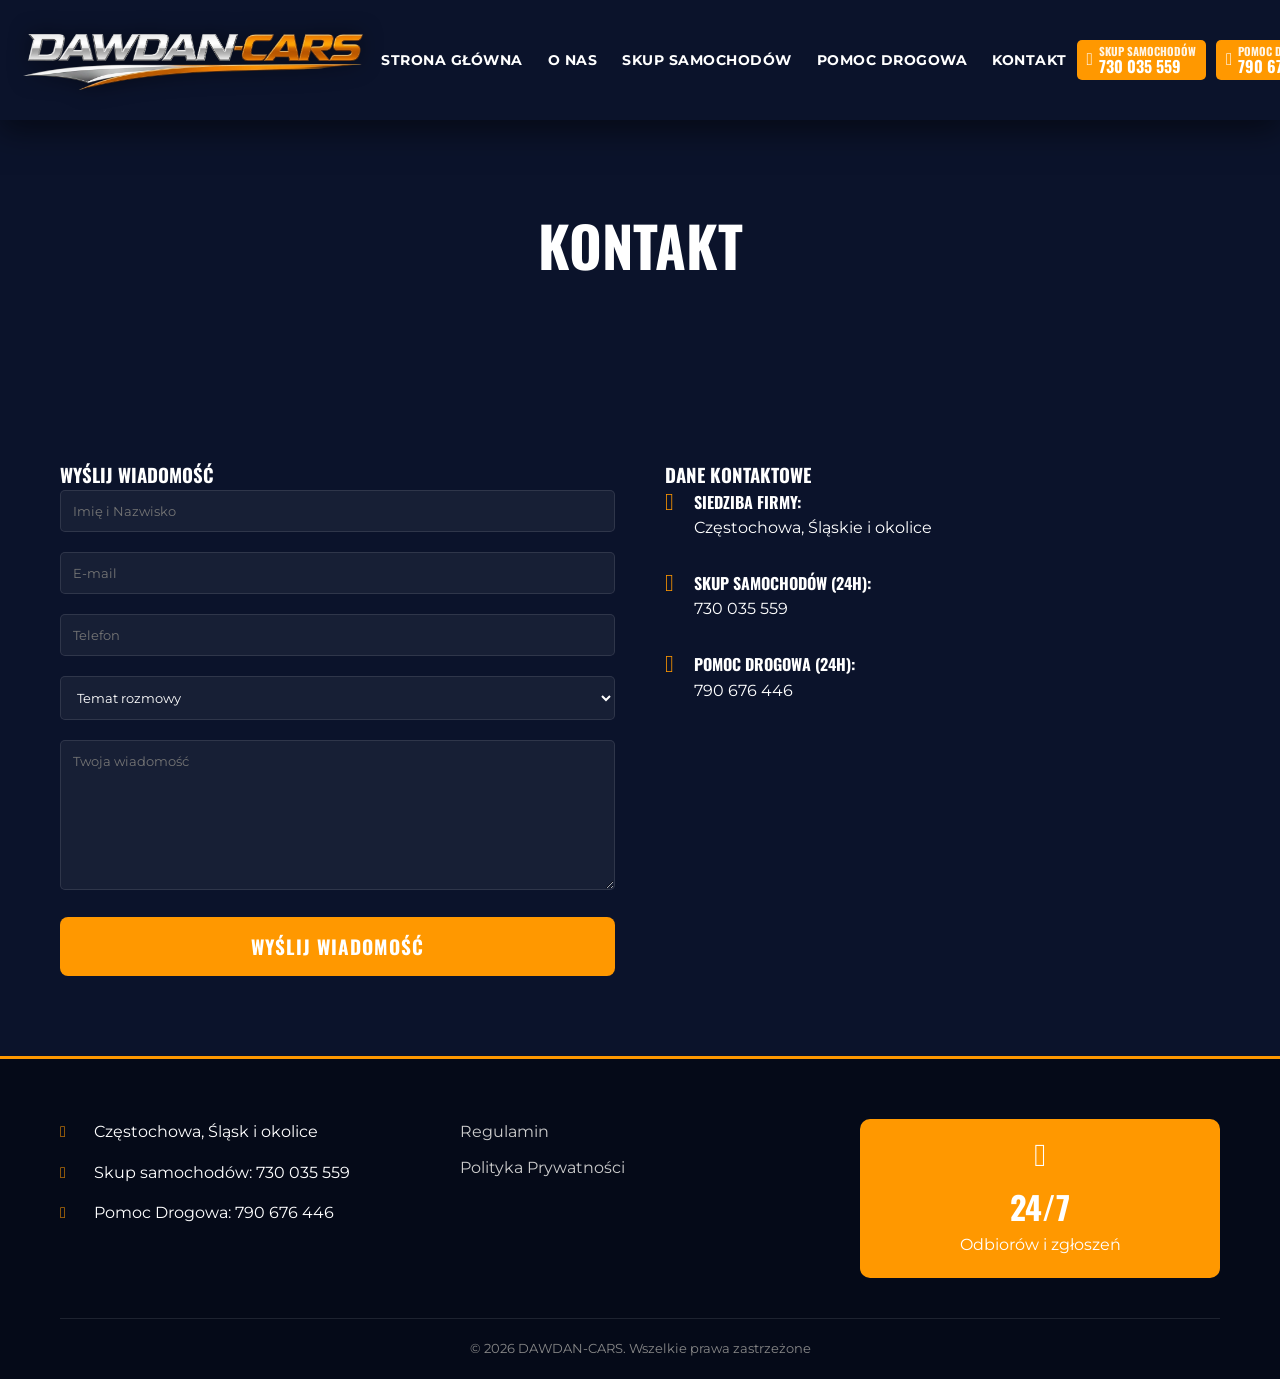
==== kontakt.html @ 4a7d749d "Add files via upload" ====
<!DOCTYPE html>
<html lang="pl">
<head>
    <meta charset="UTF-8">
    <meta name="viewport" content="width=device-width, initial-scale=1.0">
    <title>DAWDAN-CARS</title>
    <link rel="stylesheet" href="style.css" media="print" onload="this.media='all'">
    <link rel="stylesheet" href="critical.css">
    <noscript><link rel="stylesheet" href="style.css"></noscript>
    <link rel="preload" as="style" href="style.css">
    <link rel="preconnect" href="https://fonts.googleapis.com">
    <link rel="preconnect" href="https://fonts.gstatic.com" crossorigin>
    <link href="https://fonts.googleapis.com/css2?family=Montserrat:wght@400;700&family=Oswald:wght@500;700&display=swap" rel="stylesheet" media="print" onload="this.media='all'">
    <noscript><link href="https://fonts.googleapis.com/css2?family=Montserrat:wght@400;700&family=Oswald:wght@500;700&display=swap" rel="stylesheet"></noscript>
    <link rel="stylesheet" href="font-awesome.min.css" media="print" onload="this.media='all'">
    <noscript><link rel="stylesheet" href="font-awesome.min.css"></noscript>
    <!-- NOWE -->
    <link rel="preload" as="image" href="tlo.webp" fetchpriority="high" type="image/webp">

    <!-- ICONS -->
    <link rel="icon" href="favicony/favicon.ico" type="image/x-icon">
    <link rel="shortcut icon" href="favicony/favicon.ico" type="image/x-icon">
    <link rel="icon" href="favicony/favicon.ico" sizes="any">
    <link rel="icon" type="image/png" sizes="16x16" href="favicony/favicon-16x16.png">
    <link rel="icon" type="image/png" sizes="32x32" href="favicony/favicon-32x32.png">
    <link rel="icon" type="image/png" sizes="48x48" href="favicony/favicon-48x48.png">
    <link rel="icon" type="image/png" sizes="64x64" href="favicony/favicon-64x64.png">
    <link rel="icon" type="image/png" sizes="192x192" href="favicony/favicon-192x192.png">
    <link rel="icon" type="image/png" sizes="512x512" href="favicony/favicon-512x512.png">
    <link rel="apple-touch-icon" sizes="180x180" href="favicony/favicon-180x180.png">
</head>
<body>
    <header>
        <div class="top-bar">
            <div class="container">
                <div class="logo">
                    <a href="index.html">
                        <img src="logo.webp" alt="Logo" width="349" height="60">
                    </a>
                </div>
                <nav>
                    <ul>
                        <li><a href="index.html">STRONA GŁÓWNA</a></li>
                        <li><a href="o-nas.html">O NAS</a></li>
                        <li><a href="skup-samochodow.html">SKUP SAMOCHODÓW</a></li>
                        <li><a href="laweta-pomoc-drogowa.html">POMOC DROGOWA</a></li>
                        <li><a href="kontakt.html">KONTAKT</a></li>
                    </ul>
                </nav>
                <div class="header-cta">
                    <a href="tel:+48730035559" class="btn-call">
                        <i class="fas fa-phone-alt"></i>
                        <span>
                            <span class="btn-label">SKUP SAMOCHODÓW</span>
                            <span class="btn-number">730 035 559</span>
                        </span>
                    </a>
                    <a href="tel:+48790676446" class="btn-call">
                        <i class="fas fa-phone-alt"></i>
                        <span>
                            <span class="btn-label">POMOC DROGOWA</span>
                            <span class="btn-number">790 676 446</span>
                        </span>
                    </a>
                </div>
                <div class="menu-toggle">
                    <i class="fas fa-bars"></i>
                </div>
            </div>
        </div>
    </header>

    <section class="page-header" style="background: linear-gradient(rgba(11, 19, 43, 0.8), rgba(11, 19, 43, 0.8)), url('');">
        <div class="container">
            <h2>KONTAKT</h2>

        </div>
    </section>

    <section class="contact-page">
        <div class="container">
            <div class="contact-grid">
                
                <div class="contact-form-section">
                    <h3>WYŚLIJ WIADOMOŚĆ</h3>
                    <form id="contact-form" class="full-contact-form" method="post" action="send.php">

    <!-- 🔒 honeypot -->
    <input type="text" name="website" style="display:none">

    <!-- 🔹 typ formularza -->
    <input type="hidden" name="form-type" value="contact">

    <div class="form-group">
        <input type="text" name="name" placeholder="Imię i Nazwisko" required>
    </div>

    <div class="form-group">
        <input type="email" name="email" placeholder="E-mail" required>
    </div>

    <div class="form-group">
        <input type="tel" name="phone" placeholder="Telefon">
    </div>

    <div class="form-group">
        <select name="subject">
            <option value="">Temat rozmowy</option>
            <option value="Skup Samochodu">Skup Samochodu</option>
            <option value="Laweta / Pomoc Drogowa">Laweta / Pomoc Drogowa</option>
            <option value="Inne">Inne</option>
        </select>
    </div>

    <div class="form-group">
        <textarea name="message" placeholder="Twoja wiadomość" required></textarea>
    </div>

    <button type="submit" class="btn-submit">WYŚLIJ WIADOMOŚĆ</button>
    <div id="form-message" class="form-message"></div>
</form>
                </div>
                <div class="contact-details">
                    <h3>DANE KONTAKTOWE</h3>
                    <div class="contact-item">
                        <i class="fas fa-map-marker-alt"></i>
                        <div>
                            <h4>Siedziba firmy:</h4>
                            <p>Częstochowa, Śląskie i okolice</p>
                        </div>
                    </div>
                    <div class="contact-item">
                        <i class="fas fa-phone-alt"></i>
                        <div>
                            <h4>Skup Samochodów (24h):</h4>
                            <p>730 035 559</p>
                        </div>
                    </div>
                    <div class="contact-item">
                        <i class="fas fa-phone-alt"></i>
                        <div>
                            <h4>Pomoc Drogowa (24h):</h4>
                            <p>790 676 446</p>
                        </div>
                    </div>
                </div>
            </div>
        </div>
    </section>

    <footer>
        <div class="container">
            <div class="footer-grid">
                <div class="footer-info">
                    <p><i class="fas fa-map-marker-alt"></i> Częstochowa, Śląsk i okolice</p>
                    <p><i class="fas fa-phone"></i> Skup samochodów: 730 035 559</p>
                    <p><i class="fas fa-phone"></i> Pomoc Drogowa: 790 676 446</p>
                </div>
                <div class="footer-links">
                    <ul>
                        <li><a href="#">Regulamin</a></li>
                        <li><a href="#">Polityka Prywatności</a></li>
                    </ul>
                </div>
                <div class="footer-hours">
                    <div class="hours-box">
                        <i class="far fa-clock"></i>
                        <span>24/7</span>
                        <p>Odbiorów i zgłoszeń</p>
                    </div>
                </div>
            </div>
            <div class="footer-bottom">
                <p>&copy; 2026 DAWDAN-CARS. Wszelkie prawa zastrzeżone</p>
            </div>
        </div>
    </footer>

    <script src="script.js"></script>
</body>
</html>
---- style.css ----
/* style.css */

:root {
    --primary-color: #ff9800; /* Vibrant Orange */
    --secondary-color: #0b132b; /* Deep Navy */
    --accent-color: #1c2541; /* Slightly Lighter Navy */
    --text-light: #ffffff;
    --text-dark: #333333;
    --bg-dark: #0b132b;
    --bg-light: #f4f4f4;
}

* {
    margin: 0;
    padding: 0;
    box-sizing: border-box;
}

body {
    font-family: 'Montserrat', sans-serif;
    line-height: 1.6;
    color: var(--text-light);
    background-color: var(--bg-dark);
    overflow-x: hidden;
}

h1, h2, h3, h4 {
    font-family: 'Oswald', sans-serif;
    text-transform: uppercase;
}

.container {
    max-width: 1200px;
    margin: 0 auto;
    padding: 0 20px;
}

/* Header & Navigation */
header {
    background-color: #0b132b;
    position: sticky;
    top: 0;
    z-index: 1000;
    box-shadow: 0 10px 30px rgba(0,0,0,0.5);
}

.top-bar .container {
    display: flex;
    justify-content: space-between;
    align-items: center;
    height: auto;
    max-width: 100%;
    padding: 15px 20px; /* Reduced padding for more space */
}

.logo {
    flex: 0 1 auto; /* Allow logo to shrink if needed */
    display: flex;
    justify-content: flex-start;
}

.logo img {
    max-height: 60px;
    width: auto;
    display: block;
    transition: transform 0.3s ease;
    filter: drop-shadow(0 0 10px rgba(0,0,0,0.5));
}

.logo img:hover {
    transform: scale(1.05);
    filter: drop-shadow(0 0 12px rgba(255,152,0,0.3));
}

nav {
    display: flex;
    align-items: center;
    justify-content: center;
    flex: 0 0 auto;
}

nav ul {
    display: flex;
    list-style: none;
    gap: 5px; /* Tighter gap for better fit */
}

nav a {
    text-decoration: none;
    color: var(--text-light);
    font-weight: 700;
    font-size: 0.85rem; /* Slightly smaller font */
    padding: 8px 10px; /* More compact padding */
    transition: all 0.3s ease;
    text-transform: uppercase;
    letter-spacing: 0.5px;
    white-space: nowrap;
}

nav a:hover, nav a.active {
    color: var(--primary-color);
}

.header-cta {
    display: flex;
    flex-direction: row;
    justify-content: flex-end;
    align-items: center;
    gap: 10px; /* Reduced gap */
    flex: 0 1 auto;
}

.header-cta .btn-call {
    display: flex;
    align-items: center;
    gap: 6px;
    text-decoration: none;
    color: #fff;
    background: #ff9800;
    padding: 6px 10px; /* More compact */
    transition: background 0.3s;
    font-family: 'Oswald', sans-serif;
    font-weight: 700;
    border-radius: 5px;
    line-height: 1;
    white-space: nowrap;
}

.header-cta .btn-call i {
    font-size: 1.1rem;
}

.btn-label {
    display: block;
    font-size: 0.7rem;
    text-transform: uppercase;
    opacity: 0.9;
}

.btn-number {
    display: block;
    font-size: 1rem;
}

.header-cta .btn-call:hover {
    background: #e68a00;
}

.menu-toggle {
    display: flex;
    align-items: center;
    justify-content: center;
    font-size: 1.8rem;
    cursor: pointer;
    width: 44px;
    height: 44px;
    display: none;
}

/* Hero Section */
.hero {
    background: linear-gradient(rgba(11, 19, 43, 0.8), rgba(11, 19, 43, 0.8)), url('tlo.webp');
    background-size: cover;
    background-position: center;
    padding: 80px 0;
    min-height: 800px;
    display: flex;
    align-items: stretch;
    justify-content: center;
}

.hero .container {
    display: flex;
    flex-direction: column;
}

.hero-content {
    display: flex;
    flex-direction: column;
    align-items: center;
    width: 100%;
    height: 100%;
}

.hero-text {
    width: 100%;
    display: flex;
    flex-direction: column;
    align-items: center;
    min-height: 400px; /* Ensure space for vertical arrangement */
}

.hero-text h2 {
    font-size: clamp(1.8rem, 8vw, 4.5rem); /* Increased minimum font size */
    color: var(--text-light);
    line-height: 1.1;
    width: 100%;
    text-shadow: 3px 3px 10px rgba(0,0,0,0.9);
    text-align: center;
    margin-bottom: clamp(20px, 5vh, 40px); /* Fluid margin */
    white-space: normal;
    word-wrap: break-word;
    letter-spacing: 1px;
    min-height: 1.1em;
    contain-intrinsic-size: auto 1.1em;
}

.hero-text h2 .highlight {
    color: var(--primary-color);
    font-style: italic;
    font-weight: 900;
}

.hero-cta-buttons {
    display: flex;
    flex-wrap: wrap; /* Allow wrapping on small mobile */
    justify-content: center;
    gap: 15px;
    margin-bottom: 40px;
}

.btn-hero-call {
    display: flex;
    align-items: center;
    background: var(--primary-color);
    color: white;
    padding: 15px 25px;
    text-decoration: none;
    font-weight: 700;
    font-family: 'Oswald', sans-serif;
    border-radius: 5px;
    transition: background 0.3s;
    line-height: 1.1;
    text-align: left;
}

.btn-hero-call i {
    font-size: 2rem;
    margin-right: 15px;
}

.btn-hero-call .btn-label {
    font-size: 1rem;
}

.btn-hero-call .btn-number {
    font-size: 1.8rem;
}

.btn-hero-call:hover {
    background: #e68a00;
}

.hero-features {
    list-style: none;
    display: flex;
    gap: 30px;
    margin-top: auto; /* Push to bottom of flex container */
    padding-top: 50px;
}

.hero-features li {
    font-weight: 700;
    font-size: 0.9rem;
}

.hero-features i {
    color: var(--primary-color);
    margin-right: 5px;
}

/* Service Boxes */
.service-boxes {
    margin-top: clamp(-30px, -5vw, -50px);
    position: relative;
    z-index: 10;
}

.service-boxes .container {
    display: grid;
    grid-template-columns: repeat(auto-fit, minmax(280px, 1fr));
    gap: 30px;
}

.box {
    display: flex;
    align-items: center;
    padding: 40px;
    border-radius: 10px;
    gap: 25px;
    box-shadow: 0 10px 30px rgba(0,0,0,0.3);
}

.blue-box {
    background-color: var(--accent-color);
}

.orange-box {
    background-color: var(--primary-color);
    color: white;
}

.box-icon i {
    font-size: 3.5rem;
}

.box-content h3 {
    font-size: 1.5rem;
    margin-bottom: 10px;
}

.btn-outline {
    display: inline-block;
    margin-top: 15px;
    padding: 8px 20px;
    border: 2px solid var(--primary-color);
    color: var(--primary-color);
    text-decoration: none;
    font-weight: 700;
    border-radius: 5px;
    transition: all 0.3s;
}

.btn-outline:hover {
    background: var(--primary-color);
    color: white;
}

.box-call {
    margin-top: 15px;
    display: flex;
    flex-direction: column;
}

.box-call span {
    font-size: 0.8rem;
    text-transform: uppercase;
}

.box-call strong {
    font-size: 1.8rem;
    font-family: 'Oswald', sans-serif;
}

/* Benefits Section */
.benefits {
    padding: 80px 0;
    background-color: #050a18;
}

.section-title {
    text-align: center;
    font-size: clamp(1.8rem, 5vw, 2.8rem); /* Fluid section titles */
    margin-bottom: clamp(30px, 8vw, 50px);
    position: relative;
    padding: 0 15px;
}

.section-title::after {
    content: '';
    display: block;
    width: 60px;
    height: 4px;
    background: var(--primary-color);
    margin: 15px auto;
}

.benefits-grid {
    display: grid;
    grid-template-columns: repeat(auto-fit, minmax(250px, 1fr));
    gap: 20px;
}

.benefit-item {
    text-align: center;
    padding: 30px;
    background: var(--accent-color);
    border-radius: 10px;
    transition: transform 0.3s;
}

.benefit-item:hover {
    transform: translateY(-10px);
    border-bottom: 3px solid var(--primary-color);
}

.benefit-item i {
    font-size: 3rem;
    color: var(--primary-color);
    margin-bottom: 20px;
}

.benefit-item h4 {
    font-size: 1.1rem;
}

/* Recent Buys */
.recent-buys {
    padding: 80px 0;
}

.buys-grid {
    display: grid;
    grid-template-columns: repeat(auto-fit, minmax(250px, 1fr));
    gap: 20px;
}

.buy-card {
    background: var(--accent-color);
    border-radius: 10px;
    overflow: hidden;
    text-align: center;
}

.car-img {
    height: 180px;
    background-size: cover;
    background-position: center;
}

.buy-card p {
    padding: 15px;
    font-weight: 700;
    text-transform: uppercase;
}

/* Footer */
footer {
    background: #050a18;
    padding: 60px 0 20px;
    border-top: 3px solid var(--primary-color);
}

footer h3 {
    text-align: center;
    font-size: 2rem;
    margin-bottom: 40px;
}

.footer-grid {
    display: grid;
    grid-template-columns: repeat(auto-fit, minmax(250px, 1fr));
    gap: 40px;
    margin-bottom: 40px;
}

.footer-info p {
    margin-bottom: 15px;
}

.footer-info i {
    color: var(--primary-color);
    margin-right: 10px;
    width: 20px;
}

.hours-box {
    background: var(--primary-color);
    padding: 20px;
    border-radius: 10px;
    text-align: center;
}

.hours-box i {
    font-size: 2rem;
    margin-bottom: 10px;
}

.hours-box span {
    display: block;
    font-size: 2rem;
    font-weight: 700;
    font-family: 'Oswald', sans-serif;
}

.footer-links ul {
    list-style: none;
}

.footer-links li {
    margin-bottom: 10px;
}

.footer-links a {
    color: #ccc;
    text-decoration: none;
}

.footer-links a:hover {
    color: var(--primary-color);
}

.footer-bottom {
    text-align: center;
    padding-top: 20px;
    border-top: 1px solid rgba(255,255,255,0.1);
    font-size: 0.8rem;
    color: #888;
}

/* How It Works */
.how-it-works {
    padding: 80px 0;
    background: var(--bg-dark);
}

.steps-grid {
    display: grid;
    grid-template-columns: repeat(auto-fit, minmax(280px, 1fr));
    gap: 30px;
    margin-top: 40px;
}

.step {
    text-align: center;
    padding: 40px;
    background: var(--accent-color);
    border-radius: 10px;
    position: relative;
}

.step-num {
    width: 50px;
    height: 50px;
    background: var(--primary-color);
    color: white;
    border-radius: 50%;
    display: flex;
    align-items: center;
    justify-content: center;
    font-size: 1.5rem;
    font-weight: 700;
    margin: 0 auto 20px;
}

/* Brands */
.brands {
    padding: 60px 0;
    background: #050a18;
}

.brands-flex {
    display: flex;
    flex-wrap: wrap;
    justify-content: center;
    gap: 30px;
}

.brands-flex span {
    font-size: 1.5rem;
    font-weight: 700;
    color: rgba(255, 255, 255, 0.2);
    text-transform: uppercase;
}

/* Testimonials */
.testimonials {
    padding: 80px 0;
    background: var(--bg-dark);
}

.testimonials-grid {
    display: grid;
    grid-template-columns: repeat(auto-fit, minmax(300px, 1fr));
    gap: 30px;
}

.testimonial {
    background: var(--accent-color);
    padding: 30px;
    border-radius: 10px;
    border-left: 4px solid var(--primary-color);
}

.stars {
    color: var(--primary-color);
    margin-bottom: 15px;
}

/* FAQ */
.faq {
    padding: 80px 0;
    background: #050a18;
}

.faq-list {
    max-width: 800px;
    margin: 0 auto;
}

.faq-item {
    margin-bottom: 25px;
    padding-bottom: 25px;
    border-bottom: 1px solid rgba(255, 255, 255, 0.1);
}

.faq-item h4 {
    color: var(--primary-color);
    margin-bottom: 10px;
}

/* Sub-pages Styling ddddddddddddddddddddddddddddddddddddddddddddddddddddddddddddddddddddddddddd*/
.page-header {
    padding: clamp(40px, 10vw, 80px) 0;
    text-align: center;
    color: white;
}

.page-header h2 {
    font-size: clamp(2rem, 8vw, 3.5rem); /* Fluid sub-page titles */
    margin-bottom: 10px;
}

.page-header p {
    font-size: 1.2rem;
    color: var(--primary-color);
}

.about-content, .service-details, .tow-details, .contact-page {
    padding: 80px 0;
}

.about-grid, .service-grid, .tow-grid, .contact-grid {
    display: grid;
    grid-template-columns: repeat(auto-fit, minmax(320px, 1fr));
    gap: 50px;
}

.about-stats {
    display: grid;
    grid-template-columns: repeat(auto-fit, minmax(200px, 1fr));
    gap: 20px;
}

.stat-item {
    background: var(--accent-color);
    padding: 30px;
    border-radius: 10px;
    text-align: center;
    border-bottom: 3px solid var(--primary-color);
}

.stat-item strong {
    display: block;
    font-size: 2.5rem;
    color: var(--primary-color);
    font-family: 'Oswald', sans-serif;
}

.check-list {
    list-style: none;
    margin: 20px 0;
}

.check-list li {
    margin-bottom: 10px;
}

.check-list i {
    color: var(--primary-color);
    margin-right: 10px;
}

.tow-services-grid {
    display: grid;
    grid-template-columns: repeat(auto-fit, minmax(250px, 1fr));
    gap: 20px;
    margin-top: 30px;
}

.tow-service-item {
    background: var(--accent-color);
    padding: 20px;
    border-radius: 10px;
}

.tow-service-item i {
    font-size: 2rem;
    color: var(--primary-color);
    margin-bottom: 10px;
}

.urgent-box {
    background: var(--primary-color);
    padding: 40px;
    border-radius: 10px;
    text-align: center;
    color: white;
}

.btn-urgent {
    display: inline-block;
    margin-top: 20px;
    background: white;
    color: var(--primary-color);
    padding: 15px 30px;
    text-decoration: none;
    font-weight: 700;
    border-radius: 5px;
    font-size: 1.2rem;
}

.contact-item {
    display: flex;
    gap: 20px;
    margin-bottom: 30px;
}

.contact-item i {
    font-size: 1.5rem;
    color: var(--primary-color);
}

.map-placeholder {
    position: relative;
    border-radius: 10px;
    overflow: hidden;
    margin-top: 30px;
}

.map-placeholder img {
    width: 100%;
    height: clamp(200px, 40vh, 400px);
    object-fit: cover;
    filter: grayscale(1);
}

.map-overlay {
    position: absolute;
    bottom: 0;
    left: 0;
    width: 100%;
    background: rgba(255, 152, 0, 0.9);
    color: white;
    padding: 10px;
    text-align: center;
    font-weight: 700;
}

.form-group {
    margin-bottom: 20px;
}

.form-group input, .form-group select, .form-group textarea {
    width: 100%;
    padding: 12px;
    border-radius: 5px;
    border: 1px solid rgba(255,255,255,0.1);
    background: rgba(255,255,255,0.05);
    color: white;
    font-family: inherit;
}

.form-group textarea {
    height: 150px;
}

/* Valuation Form Styles */
.hero-form-box {
    background: var(--accent-color);
    padding: 30px;
    border-radius: 15px;
    box-shadow: 0 15px 35px rgba(0,0,0,0.4);
    border: 1px solid rgba(255, 152, 0, 0.2);
}

.hero-form-box h3 {
    color: var(--primary-color);
    font-size: 1.8rem;
    margin-bottom: 5px;
    text-align: center;
}

.form-subtitle {
    text-align: center;
    font-size: 0.9rem;
    margin-bottom: 25px;
    color: #ccc;
}

.hero-form-box .form-group {
    margin-bottom: 15px;
}

.hero-form-box input,
.hero-form-box select,
.hero-form-box textarea {
    width: 100%;
    padding: 12px 15px;
    border-radius: 8px;
    border: 1px solid rgba(255,255,255,0.1);
    background: rgba(255,255,255,0.05);
    color: white;
    font-family: inherit;
    transition: all 0.3s ease;
}

.hero-form-box select option {
    background: var(--accent-color);
    color: white;
}

.hero-form-box input:focus,
.hero-form-box select:focus,
.hero-form-box textarea:focus {
    outline: none;
    border-color: var(--primary-color);
    background: rgba(255,255,255,0.1);
    box-shadow: 0 0 10px rgba(255, 152, 0, 0.2);
}

.checkbox-group label {
    display: flex;
    align-items: center;
    gap: 10px;
    cursor: pointer;
    font-size: 0.95rem;
    color: #ccc;
    transition: color 0.3s;
}

.checkbox-group label:hover {
    color: white;
}

.checkbox-group input[type="checkbox"] {
    width: 20px;
    height: 20px;
    cursor: pointer;
    accent-color: var(--primary-color);
}

.hero-form-box textarea {
    height: 100px;
    resize: vertical;
}

.file-upload-wrapper {
    margin-bottom: 20px;
}

.file-upload-label {
    display: flex;
    flex-direction: column;
    align-items: center;
    justify-content: center;
    padding: 20px;
    border: 2px dashed rgba(255, 152, 0, 0.4);
    border-radius: 10px;
    cursor: pointer;
    transition: all 0.3s ease;
    background: rgba(255, 152, 0, 0.05);
}

.file-upload-label:hover {
    background: rgba(255, 152, 0, 0.1);
    border-color: var(--primary-color);
}

.file-upload-label i {
    font-size: 2rem;
    color: var(--primary-color);
    margin-bottom: 10px;
}

.file-upload-label span {
    font-size: 0.9rem;
    font-weight: 700;
}

.file-preview-grid {
    display: grid;
    grid-template-columns: repeat(auto-fill, minmax(60px, 1fr));
    gap: 10px;
    margin-top: 15px;
}

.preview-item {
    position: relative;
    aspect-ratio: 1;
    border-radius: 5px;
    overflow: hidden;
    border: 1px solid var(--primary-color);
}

.preview-item img {
    width: 100%;
    height: 100%;
    object-fit: cover;
}

.btn-submit {
    width: 100%;
    padding: 15px;
    background: var(--primary-color);
    color: white;
    border: none;
    border-radius: 8px;
    font-family: 'Oswald', sans-serif;
    font-size: 1.2rem;
    font-weight: 700;
    cursor: pointer;
    transition: all 0.3s ease;
    text-transform: uppercase;
    letter-spacing: 1px;
}

.btn-submit:hover {
    background: #e68a00;
    transform: translateY(-2px);
    box-shadow: 0 5px 15px rgba(255, 152, 0, 0.4);
}

.btn-submit:active {
    transform: translateY(0);
}

.form-message {
    margin-top: 15px;
    padding: 10px;
    border-radius: 5px;
    text-align: center;
    font-weight: 700;
    display: none;
}

.form-message.success {
    display: block;
    background: rgba(76, 175, 80, 0.1);
    color: #4caf50;
    border: 1px solid #4caf50;
}

.form-message.error {
    display: block;
    background: rgba(244, 67, 54, 0.1);
    color: #f44336;
    border: 1px solid #f44336;
}

/* Responsive */
@media (max-width: 1100px) {
    /* Trigger mobile menu earlier to avoid collision */
    .menu-toggle {
        display: flex;
        order: 3;
    }

    nav {
        display: none;
        position: absolute;
        top: 100%;
        left: 0;
        width: 100%;
        background: var(--bg-dark);
        padding: 20px;
        text-align: center;
        border-bottom: 2px solid var(--primary-color);
        z-index: 1001;
    }

    nav.active {
        display: block;
    }

    nav ul {
        flex-direction: column;
        gap: 15px;
    }

    .top-bar .container {
        padding: 10px 15px;
    }

    .header-cta {
        order: 2;
        margin-right: 15px;
    }
}

@media (max-width: 1024px) {
    .hero-text h2 {
        font-size: 2.5rem;
    }
}

@media (max-width: 768px) {
    .top-bar .container {
        height: auto;
        min-height: 80px;
        flex-wrap: wrap;
        justify-content: space-between;
        padding: 10px 15px;
        gap: 15px;
    }

    .logo img {
        max-height: 100px; /* Even larger as requested */
    }

    .header-cta {
        display: flex;
        flex-direction: row; /* Keep side-by-side on mobile */
        width: auto;
        order: 2;
        margin-left: 0;
        gap: 6px;
        flex: 0 0 auto;
    }

    .header-cta .btn-call {
        padding: 5px 10px;
        flex-direction: row;
        align-items: center;
        gap: 8px;
        width: auto;
        justify-content: flex-start;
    }

    .header-cta .btn-call i {
        display: inline-block;
        font-size: 0.9rem;
    }

    .header-cta .btn-number {
        font-size: 0.9rem;
    }

    .header-cta .btn-label {
        font-size: 0.65rem;
    }

    .menu-toggle {
        display: flex;
    }

    .hero-text {
        text-align: center;
        width: 100%;
        display: flex;
        flex-direction: column;
        align-items: center;
    }

    .hero-text h2 {
        margin-bottom: 25px;
        font-size: 2.4rem; /* Slightly smaller for better fit */
        letter-spacing: 2px;
        line-height: 1.2;
    }

    .hero-cta-buttons {
        flex-direction: column; /* Stack buttons as requested */
        width: 100%;
        align-items: center;
        gap: 15px;
    }

    .btn-hero-call {
        padding: 15px 25px;
        width: 100%;
        max-width: 320px;
        justify-content: center;
    }

    .btn-hero-call i {
        font-size: 2rem;
        margin-right: 15px;
    }

    .btn-hero-call .btn-label {
        font-size: 1rem;
    }

    .btn-hero-call .btn-number {
        font-size: 1.5rem;
    }

    .btn-hero-call {
        justify-content: center;
    }

    .hero-features {
        flex-direction: column;
        gap: 15px;
        margin-top: auto; /* Push to bottom */
        margin-bottom: 20px;
        background: rgba(0,0,0,0.6); /* Slightly darker for contrast */
        padding: 15px;
        border-radius: 8px;
        width: 100%;
        text-align: center;
    }
    .hero-features li {
        font-size: 1.1rem; /* Larger font for hero features */
        text-shadow: 1px 1px 2px rgba(0,0,0,0.8);
    }
    .footer-grid {
        grid-template-columns: 1fr;
    }
    .hero {
        padding: 40px 0;
        min-height: 600px; /* Reduced for mobile but enough to see verticality */
    }
    .form-row {
        flex-direction: column;
    }
    .about-grid, .service-grid, .tow-grid, .contact-grid {
        gap: 30px;
    }

    .service-grid {
        display: flex;
        flex-direction: column;
    }

    .service-valuation {
        order: -1;
    }
}

@media (max-width: 400px) {
    .header-cta {
        gap: 4px;
    }
    .header-cta .btn-call {
        padding: 4px 6px;
    }
    .header-cta .btn-number {
        font-size: 0.7rem;
    }
}
---- critical.css ----
:root {
    --primary-color: #ff9800;
    --secondary-color: #0b132b;
    --accent-color: #1c2541;
    --text-light: #ffffff;
    --text-dark: #333333;
    --bg-dark: #0b132b;
    --bg-light: #f4f4f4;
}

* {
    margin: 0;
    padding: 0;
    box-sizing: border-box;
}

body {
    font-family: 'Montserrat', sans-serif;
    line-height: 1.6;
    color: var(--text-light);
    background-color: var(--bg-dark);
    overflow-x: hidden;
}

h1, h2, h3, h4 {
    font-family: 'Oswald', sans-serif;
    text-transform: uppercase;
}

.container {
    max-width: 1200px;
    margin: 0 auto;
    padding: 0 20px;
}

header {
    background-color: #0b132b;
    position: sticky;
    top: 0;
    z-index: 1000;
    box-shadow: 0 10px 30px rgba(0,0,0,0.5);
}

.top-bar .container {
    display: flex;
    justify-content: space-between;
    align-items: center;
    height: auto;
    max-width: 100%;
    padding: 15px 20px;
}

.logo {
    flex: 0 1 auto;
    display: flex;
    justify-content: flex-start;
}

.logo img {
    max-height: 60px;
    width: auto;
    display: block;
    transition: transform 0.3s ease;
    filter: drop-shadow(0 0 10px rgba(0,0,0,0.5));
}

nav {
    display: flex;
    align-items: center;
    justify-content: center;
    flex: 0 0 auto;
}

nav ul {
    display: flex;
    list-style: none;
    gap: 5px;
}

nav a {
    text-decoration: none;
    color: var(--text-light);
    font-weight: 700;
    font-size: 0.85rem;
    padding: 8px 10px;
    transition: all 0.3s ease;
    text-transform: uppercase;
    letter-spacing: 0.5px;
    white-space: nowrap;
}

.header-cta {
    display: flex;
    flex-direction: row;
    justify-content: flex-end;
    align-items: center;
    gap: 10px;
    flex: 0 1 auto;
}

.header-cta .btn-call {
    display: flex;
    align-items: center;
    gap: 6px;
    text-decoration: none;
    color: #fff;
    background: #ff9800;
    padding: 6px 10px;
    transition: background 0.3s;
    font-family: 'Oswald', sans-serif;
    font-weight: 700;
    border-radius: 5px;
    line-height: 1;
    white-space: nowrap;
}

.btn-label {
    display: block;
    font-size: 0.7rem;
    text-transform: uppercase;
    opacity: 0.9;
}

.btn-number {
    display: block;
    font-size: 1rem;
}

.menu-toggle {
    display: flex;
    align-items: center;
    justify-content: center;
    font-size: 1.8rem;
    cursor: pointer;
    width: 44px;
    height: 44px;
    display: none;
}

.hero {
    background: linear-gradient(rgba(11, 19, 43, 0.8), rgba(11, 19, 43, 0.8)), url('tlo.webp');
    background-size: cover;
    background-position: center;
    padding: 80px 0;
    min-height: 800px;
    display: flex;
    align-items: stretch;
    justify-content: center;
}

.hero .container {
    display: flex;
    flex-direction: column;
}

.hero-content {
    display: flex;
    flex-direction: column;
    align-items: center;
    width: 100%;
    height: 100%;
}

.hero-text {
    width: 100%;
    display: flex;
    flex-direction: column;
    align-items: center;
    min-height: 400px;
}

.hero-text h2 {
    font-size: clamp(1.8rem, 8vw, 4.5rem);
    color: var(--text-light);
    line-height: 1.1;
    width: 100%;
    text-shadow: 3px 3px 10px rgba(0,0,0,0.9);
    text-align: center;
    margin-bottom: clamp(20px, 5vh, 40px);
    white-space: normal;
    word-wrap: break-word;
    letter-spacing: 1px;
    min-height: 1.1em;
}

.hero-text h2 .highlight {
    color: var(--primary-color);
    font-style: italic;
    font-weight: 900;
}

.hero-cta-buttons {
    display: flex;
    flex-wrap: wrap;
    justify-content: center;
    gap: 15px;
    margin-bottom: 40px;
}

.btn-hero-call {
    display: flex;
    align-items: center;
    background: var(--primary-color);
    color: white;
    padding: 15px 25px;
    text-decoration: none;
    font-weight: 700;
    font-family: 'Oswald', sans-serif;
    border-radius: 5px;
    transition: background 0.3s;
    line-height: 1.1;
    text-align: left;
}

.btn-hero-call i {
    font-size: 2rem;
    margin-right: 15px;
}

.btn-hero-call .btn-label {
    font-size: 1rem;
}

.btn-hero-call .btn-number {
    font-size: 1.8rem;
}

.page-header {
    padding: clamp(40px, 10vw, 80px) 0;
    text-align: center;
    color: white;
}

.page-header h2 {
    font-size: clamp(2rem, 8vw, 3.5rem);
    margin-bottom: 10px;
}

.page-header p {
    font-size: 1.2rem;
    color: var(--primary-color);
}

@media (max-width: 1100px) {
    .menu-toggle {
        display: flex;
        order: 3;
    }
    nav {
        display: none;
        position: absolute;
        top: 100%;
        left: 0;
        width: 100%;
        background: var(--bg-dark);
        padding: 20px;
        text-align: center;
        border-bottom: 2px solid var(--primary-color);
        z-index: 1001;
    }
    nav.active {
        display: block;
    }
    .top-bar .container {
        padding: 10px 15px;
    }
    .header-cta {
        order: 2;
        margin-right: 15px;
    }
}

@media (max-width: 768px) {
    .top-bar .container {
        height: auto;
        min-height: 80px;
        flex-wrap: wrap;
        justify-content: space-between;
        padding: 10px 15px;
        gap: 15px;
    }
    .logo img {
        max-height: 100px;
    }
    .header-cta {
        display: flex;
        flex-direction: row;
        width: auto;
        order: 2;
        margin-left: 0;
        gap: 6px;
        flex: 0 0 auto;
    }
    .header-cta .btn-call {
        padding: 5px 10px;
        flex-direction: row;
        align-items: center;
        gap: 8px;
        width: auto;
        justify-content: flex-start;
    }
    .header-cta .btn-call i {
        display: inline-block;
        font-size: 0.9rem;
    }
    .header-cta .btn-number {
        font-size: 0.9rem;
    }
    .header-cta .btn-label {
        font-size: 0.65rem;
    }
    .menu-toggle {
        display: flex;
    }
    .hero {
        padding: 40px 0;
        min-height: 600px;
    }
    .hero-text {
        text-align: center;
        width: 100%;
        display: flex;
        flex-direction: column;
        align-items: center;
        min-height: 400px;
    }
    .hero-text h2 {
        margin-bottom: 25px;
        font-size: 2.4rem;
        letter-spacing: 2px;
        line-height: 1.2;
    }
    .hero-cta-buttons {
        flex-direction: column;
        width: 100%;
        align-items: center;
        gap: 15px;
    }
    .btn-hero-call {
        padding: 15px 25px;
        width: 100%;
        max-width: 320px;
        justify-content: center;
    }
    .btn-hero-call .btn-number {
        font-size: 1.5rem;
    }
    .page-header {
        padding: 60px 0;
    }
    .page-header h2 {
        font-size: 2rem;
    }
}

@media (max-width: 400px) {
    .header-cta {
        gap: 4px;
    }
    .header-cta .btn-call {
        padding: 4px 6px;
    }
    .header-cta .btn-number {
        font-size: 0.7rem;
    }
}

.hero-features {
    list-style: none;
    display: flex;
    gap: 30px;
    margin-top: auto;
    padding-top: 50px;
}

.hero-features li {
    font-weight: 700;
    font-size: 0.9rem;
}

.hero-features i {
    color: var(--primary-color);
    margin-right: 5px;
}

@media (max-width: 768px) {
    .hero-features {
        flex-direction: column;
        gap: 15px;
        margin-top: auto;
        margin-bottom: 20px;
        background: rgba(0,0,0,0.6);
        padding: 15px;
        border-radius: 8px;
        width: 100%;
        text-align: center;
    }
    .hero-features li {
        font-size: 1.1rem;
        text-shadow: 1px 1px 2px rgba(0,0,0,0.8);
    }
}
---- style.css ----
/* style.css */

:root {
    --primary-color: #ff9800; /* Vibrant Orange */
    --secondary-color: #0b132b; /* Deep Navy */
    --accent-color: #1c2541; /* Slightly Lighter Navy */
    --text-light: #ffffff;
    --text-dark: #333333;
    --bg-dark: #0b132b;
    --bg-light: #f4f4f4;
}

* {
    margin: 0;
    padding: 0;
    box-sizing: border-box;
}

body {
    font-family: 'Montserrat', sans-serif;
    line-height: 1.6;
    color: var(--text-light);
    background-color: var(--bg-dark);
    overflow-x: hidden;
}

h1, h2, h3, h4 {
    font-family: 'Oswald', sans-serif;
    text-transform: uppercase;
}

.container {
    max-width: 1200px;
    margin: 0 auto;
    padding: 0 20px;
}

/* Header & Navigation */
header {
    background-color: #0b132b;
    position: sticky;
    top: 0;
    z-index: 1000;
    box-shadow: 0 10px 30px rgba(0,0,0,0.5);
}

.top-bar .container {
    display: flex;
    justify-content: space-between;
    align-items: center;
    height: auto;
    max-width: 100%;
    padding: 15px 20px; /* Reduced padding for more space */
}

.logo {
    flex: 0 1 auto; /* Allow logo to shrink if needed */
    display: flex;
    justify-content: flex-start;
}

.logo img {
    max-height: 60px;
    width: auto;
    display: block;
    transition: transform 0.3s ease;
    filter: drop-shadow(0 0 10px rgba(0,0,0,0.5));
}

.logo img:hover {
    transform: scale(1.05);
    filter: drop-shadow(0 0 12px rgba(255,152,0,0.3));
}

nav {
    display: flex;
    align-items: center;
    justify-content: center;
    flex: 0 0 auto;
}

nav ul {
    display: flex;
    list-style: none;
    gap: 5px; /* Tighter gap for better fit */
}

nav a {
    text-decoration: none;
    color: var(--text-light);
    font-weight: 700;
    font-size: 0.85rem; /* Slightly smaller font */
    padding: 8px 10px; /* More compact padding */
    transition: all 0.3s ease;
    text-transform: uppercase;
    letter-spacing: 0.5px;
    white-space: nowrap;
}

nav a:hover, nav a.active {
    color: var(--primary-color);
}

.header-cta {
    display: flex;
    flex-direction: row;
    justify-content: flex-end;
    align-items: center;
    gap: 10px; /* Reduced gap */
    flex: 0 1 auto;
}

.header-cta .btn-call {
    display: flex;
    align-items: center;
    gap: 6px;
    text-decoration: none;
    color: #fff;
    background: #ff9800;
    padding: 6px 10px; /* More compact */
    transition: background 0.3s;
    font-family: 'Oswald', sans-serif;
    font-weight: 700;
    border-radius: 5px;
    line-height: 1;
    white-space: nowrap;
}

.header-cta .btn-call i {
    font-size: 1.1rem;
}

.btn-label {
    display: block;
    font-size: 0.7rem;
    text-transform: uppercase;
    opacity: 0.9;
}

.btn-number {
    display: block;
    font-size: 1rem;
}

.header-cta .btn-call:hover {
    background: #e68a00;
}

.menu-toggle {
    display: flex;
    align-items: center;
    justify-content: center;
    font-size: 1.8rem;
    cursor: pointer;
    width: 44px;
    height: 44px;
    display: none;
}

/* Hero Section */
.hero {
    background: linear-gradient(rgba(11, 19, 43, 0.8), rgba(11, 19, 43, 0.8)), url('tlo.webp');
    background-size: cover;
    background-position: center;
    padding: 80px 0;
    min-height: 800px;
    display: flex;
    align-items: stretch;
    justify-content: center;
}

.hero .container {
    display: flex;
    flex-direction: column;
}

.hero-content {
    display: flex;
    flex-direction: column;
    align-items: center;
    width: 100%;
    height: 100%;
}

.hero-text {
    width: 100%;
    display: flex;
    flex-direction: column;
    align-items: center;
    min-height: 400px; /* Ensure space for vertical arrangement */
}

.hero-text h2 {
    font-size: clamp(1.8rem, 8vw, 4.5rem); /* Increased minimum font size */
    color: var(--text-light);
    line-height: 1.1;
    width: 100%;
    text-shadow: 3px 3px 10px rgba(0,0,0,0.9);
    text-align: center;
    margin-bottom: clamp(20px, 5vh, 40px); /* Fluid margin */
    white-space: normal;
    word-wrap: break-word;
    letter-spacing: 1px;
    min-height: 1.1em;
    contain-intrinsic-size: auto 1.1em;
}

.hero-text h2 .highlight {
    color: var(--primary-color);
    font-style: italic;
    font-weight: 900;
}

.hero-cta-buttons {
    display: flex;
    flex-wrap: wrap; /* Allow wrapping on small mobile */
    justify-content: center;
    gap: 15px;
    margin-bottom: 40px;
}

.btn-hero-call {
    display: flex;
    align-items: center;
    background: var(--primary-color);
    color: white;
    padding: 15px 25px;
    text-decoration: none;
    font-weight: 700;
    font-family: 'Oswald', sans-serif;
    border-radius: 5px;
    transition: background 0.3s;
    line-height: 1.1;
    text-align: left;
}

.btn-hero-call i {
    font-size: 2rem;
    margin-right: 15px;
}

.btn-hero-call .btn-label {
    font-size: 1rem;
}

.btn-hero-call .btn-number {
    font-size: 1.8rem;
}

.btn-hero-call:hover {
    background: #e68a00;
}

.hero-features {
    list-style: none;
    display: flex;
    gap: 30px;
    margin-top: auto; /* Push to bottom of flex container */
    padding-top: 50px;
}

.hero-features li {
    font-weight: 700;
    font-size: 0.9rem;
}

.hero-features i {
    color: var(--primary-color);
    margin-right: 5px;
}

/* Service Boxes */
.service-boxes {
    margin-top: clamp(-30px, -5vw, -50px);
    position: relative;
    z-index: 10;
}

.service-boxes .container {
    display: grid;
    grid-template-columns: repeat(auto-fit, minmax(280px, 1fr));
    gap: 30px;
}

.box {
    display: flex;
    align-items: center;
    padding: 40px;
    border-radius: 10px;
    gap: 25px;
    box-shadow: 0 10px 30px rgba(0,0,0,0.3);
}

.blue-box {
    background-color: var(--accent-color);
}

.orange-box {
    background-color: var(--primary-color);
    color: white;
}

.box-icon i {
    font-size: 3.5rem;
}

.box-content h3 {
    font-size: 1.5rem;
    margin-bottom: 10px;
}

.btn-outline {
    display: inline-block;
    margin-top: 15px;
    padding: 8px 20px;
    border: 2px solid var(--primary-color);
    color: var(--primary-color);
    text-decoration: none;
    font-weight: 700;
    border-radius: 5px;
    transition: all 0.3s;
}

.btn-outline:hover {
    background: var(--primary-color);
    color: white;
}

.box-call {
    margin-top: 15px;
    display: flex;
    flex-direction: column;
}

.box-call span {
    font-size: 0.8rem;
    text-transform: uppercase;
}

.box-call strong {
    font-size: 1.8rem;
    font-family: 'Oswald', sans-serif;
}

/* Benefits Section */
.benefits {
    padding: 80px 0;
    background-color: #050a18;
}

.section-title {
    text-align: center;
    font-size: clamp(1.8rem, 5vw, 2.8rem); /* Fluid section titles */
    margin-bottom: clamp(30px, 8vw, 50px);
    position: relative;
    padding: 0 15px;
}

.section-title::after {
    content: '';
    display: block;
    width: 60px;
    height: 4px;
    background: var(--primary-color);
    margin: 15px auto;
}

.benefits-grid {
    display: grid;
    grid-template-columns: repeat(auto-fit, minmax(250px, 1fr));
    gap: 20px;
}

.benefit-item {
    text-align: center;
    padding: 30px;
    background: var(--accent-color);
    border-radius: 10px;
    transition: transform 0.3s;
}

.benefit-item:hover {
    transform: translateY(-10px);
    border-bottom: 3px solid var(--primary-color);
}

.benefit-item i {
    font-size: 3rem;
    color: var(--primary-color);
    margin-bottom: 20px;
}

.benefit-item h4 {
    font-size: 1.1rem;
}

/* Recent Buys */
.recent-buys {
    padding: 80px 0;
}

.buys-grid {
    display: grid;
    grid-template-columns: repeat(auto-fit, minmax(250px, 1fr));
    gap: 20px;
}

.buy-card {
    background: var(--accent-color);
    border-radius: 10px;
    overflow: hidden;
    text-align: center;
}

.car-img {
    height: 180px;
    background-size: cover;
    background-position: center;
}

.buy-card p {
    padding: 15px;
    font-weight: 700;
    text-transform: uppercase;
}

/* Footer */
footer {
    background: #050a18;
    padding: 60px 0 20px;
    border-top: 3px solid var(--primary-color);
}

footer h3 {
    text-align: center;
    font-size: 2rem;
    margin-bottom: 40px;
}

.footer-grid {
    display: grid;
    grid-template-columns: repeat(auto-fit, minmax(250px, 1fr));
    gap: 40px;
    margin-bottom: 40px;
}

.footer-info p {
    margin-bottom: 15px;
}

.footer-info i {
    color: var(--primary-color);
    margin-right: 10px;
    width: 20px;
}

.hours-box {
    background: var(--primary-color);
    padding: 20px;
    border-radius: 10px;
    text-align: center;
}

.hours-box i {
    font-size: 2rem;
    margin-bottom: 10px;
}

.hours-box span {
    display: block;
    font-size: 2rem;
    font-weight: 700;
    font-family: 'Oswald', sans-serif;
}

.footer-links ul {
    list-style: none;
}

.footer-links li {
    margin-bottom: 10px;
}

.footer-links a {
    color: #ccc;
    text-decoration: none;
}

.footer-links a:hover {
    color: var(--primary-color);
}

.footer-bottom {
    text-align: center;
    padding-top: 20px;
    border-top: 1px solid rgba(255,255,255,0.1);
    font-size: 0.8rem;
    color: #888;
}

/* How It Works */
.how-it-works {
    padding: 80px 0;
    background: var(--bg-dark);
}

.steps-grid {
    display: grid;
    grid-template-columns: repeat(auto-fit, minmax(280px, 1fr));
    gap: 30px;
    margin-top: 40px;
}

.step {
    text-align: center;
    padding: 40px;
    background: var(--accent-color);
    border-radius: 10px;
    position: relative;
}

.step-num {
    width: 50px;
    height: 50px;
    background: var(--primary-color);
    color: white;
    border-radius: 50%;
    display: flex;
    align-items: center;
    justify-content: center;
    font-size: 1.5rem;
    font-weight: 700;
    margin: 0 auto 20px;
}

/* Brands */
.brands {
    padding: 60px 0;
    background: #050a18;
}

.brands-flex {
    display: flex;
    flex-wrap: wrap;
    justify-content: center;
    gap: 30px;
}

.brands-flex span {
    font-size: 1.5rem;
    font-weight: 700;
    color: rgba(255, 255, 255, 0.2);
    text-transform: uppercase;
}

/* Testimonials */
.testimonials {
    padding: 80px 0;
    background: var(--bg-dark);
}

.testimonials-grid {
    display: grid;
    grid-template-columns: repeat(auto-fit, minmax(300px, 1fr));
    gap: 30px;
}

.testimonial {
    background: var(--accent-color);
    padding: 30px;
    border-radius: 10px;
    border-left: 4px solid var(--primary-color);
}

.stars {
    color: var(--primary-color);
    margin-bottom: 15px;
}

/* FAQ */
.faq {
    padding: 80px 0;
    background: #050a18;
}

.faq-list {
    max-width: 800px;
    margin: 0 auto;
}

.faq-item {
    margin-bottom: 25px;
    padding-bottom: 25px;
    border-bottom: 1px solid rgba(255, 255, 255, 0.1);
}

.faq-item h4 {
    color: var(--primary-color);
    margin-bottom: 10px;
}

/* Sub-pages Styling ddddddddddddddddddddddddddddddddddddddddddddddddddddddddddddddddddddddddddd*/
.page-header {
    padding: clamp(40px, 10vw, 80px) 0;
    text-align: center;
    color: white;
}

.page-header h2 {
    font-size: clamp(2rem, 8vw, 3.5rem); /* Fluid sub-page titles */
    margin-bottom: 10px;
}

.page-header p {
    font-size: 1.2rem;
    color: var(--primary-color);
}

.about-content, .service-details, .tow-details, .contact-page {
    padding: 80px 0;
}

.about-grid, .service-grid, .tow-grid, .contact-grid {
    display: grid;
    grid-template-columns: repeat(auto-fit, minmax(320px, 1fr));
    gap: 50px;
}

.about-stats {
    display: grid;
    grid-template-columns: repeat(auto-fit, minmax(200px, 1fr));
    gap: 20px;
}

.stat-item {
    background: var(--accent-color);
    padding: 30px;
    border-radius: 10px;
    text-align: center;
    border-bottom: 3px solid var(--primary-color);
}

.stat-item strong {
    display: block;
    font-size: 2.5rem;
    color: var(--primary-color);
    font-family: 'Oswald', sans-serif;
}

.check-list {
    list-style: none;
    margin: 20px 0;
}

.check-list li {
    margin-bottom: 10px;
}

.check-list i {
    color: var(--primary-color);
    margin-right: 10px;
}

.tow-services-grid {
    display: grid;
    grid-template-columns: repeat(auto-fit, minmax(250px, 1fr));
    gap: 20px;
    margin-top: 30px;
}

.tow-service-item {
    background: var(--accent-color);
    padding: 20px;
    border-radius: 10px;
}

.tow-service-item i {
    font-size: 2rem;
    color: var(--primary-color);
    margin-bottom: 10px;
}

.urgent-box {
    background: var(--primary-color);
    padding: 40px;
    border-radius: 10px;
    text-align: center;
    color: white;
}

.btn-urgent {
    display: inline-block;
    margin-top: 20px;
    background: white;
    color: var(--primary-color);
    padding: 15px 30px;
    text-decoration: none;
    font-weight: 700;
    border-radius: 5px;
    font-size: 1.2rem;
}

.contact-item {
    display: flex;
    gap: 20px;
    margin-bottom: 30px;
}

.contact-item i {
    font-size: 1.5rem;
    color: var(--primary-color);
}

.map-placeholder {
    position: relative;
    border-radius: 10px;
    overflow: hidden;
    margin-top: 30px;
}

.map-placeholder img {
    width: 100%;
    height: clamp(200px, 40vh, 400px);
    object-fit: cover;
    filter: grayscale(1);
}

.map-overlay {
    position: absolute;
    bottom: 0;
    left: 0;
    width: 100%;
    background: rgba(255, 152, 0, 0.9);
    color: white;
    padding: 10px;
    text-align: center;
    font-weight: 700;
}

.form-group {
    margin-bottom: 20px;
}

.form-group input, .form-group select, .form-group textarea {
    width: 100%;
    padding: 12px;
    border-radius: 5px;
    border: 1px solid rgba(255,255,255,0.1);
    background: rgba(255,255,255,0.05);
    color: white;
    font-family: inherit;
}

.form-group textarea {
    height: 150px;
}

/* Valuation Form Styles */
.hero-form-box {
    background: var(--accent-color);
    padding: 30px;
    border-radius: 15px;
    box-shadow: 0 15px 35px rgba(0,0,0,0.4);
    border: 1px solid rgba(255, 152, 0, 0.2);
}

.hero-form-box h3 {
    color: var(--primary-color);
    font-size: 1.8rem;
    margin-bottom: 5px;
    text-align: center;
}

.form-subtitle {
    text-align: center;
    font-size: 0.9rem;
    margin-bottom: 25px;
    color: #ccc;
}

.hero-form-box .form-group {
    margin-bottom: 15px;
}

.hero-form-box input,
.hero-form-box select,
.hero-form-box textarea {
    width: 100%;
    padding: 12px 15px;
    border-radius: 8px;
    border: 1px solid rgba(255,255,255,0.1);
    background: rgba(255,255,255,0.05);
    color: white;
    font-family: inherit;
    transition: all 0.3s ease;
}

.hero-form-box select option {
    background: var(--accent-color);
    color: white;
}

.hero-form-box input:focus,
.hero-form-box select:focus,
.hero-form-box textarea:focus {
    outline: none;
    border-color: var(--primary-color);
    background: rgba(255,255,255,0.1);
    box-shadow: 0 0 10px rgba(255, 152, 0, 0.2);
}

.checkbox-group label {
    display: flex;
    align-items: center;
    gap: 10px;
    cursor: pointer;
    font-size: 0.95rem;
    color: #ccc;
    transition: color 0.3s;
}

.checkbox-group label:hover {
    color: white;
}

.checkbox-group input[type="checkbox"] {
    width: 20px;
    height: 20px;
    cursor: pointer;
    accent-color: var(--primary-color);
}

.hero-form-box textarea {
    height: 100px;
    resize: vertical;
}

.file-upload-wrapper {
    margin-bottom: 20px;
}

.file-upload-label {
    display: flex;
    flex-direction: column;
    align-items: center;
    justify-content: center;
    padding: 20px;
    border: 2px dashed rgba(255, 152, 0, 0.4);
    border-radius: 10px;
    cursor: pointer;
    transition: all 0.3s ease;
    background: rgba(255, 152, 0, 0.05);
}

.file-upload-label:hover {
    background: rgba(255, 152, 0, 0.1);
    border-color: var(--primary-color);
}

.file-upload-label i {
    font-size: 2rem;
    color: var(--primary-color);
    margin-bottom: 10px;
}

.file-upload-label span {
    font-size: 0.9rem;
    font-weight: 700;
}

.file-preview-grid {
    display: grid;
    grid-template-columns: repeat(auto-fill, minmax(60px, 1fr));
    gap: 10px;
    margin-top: 15px;
}

.preview-item {
    position: relative;
    aspect-ratio: 1;
    border-radius: 5px;
    overflow: hidden;
    border: 1px solid var(--primary-color);
}

.preview-item img {
    width: 100%;
    height: 100%;
    object-fit: cover;
}

.btn-submit {
    width: 100%;
    padding: 15px;
    background: var(--primary-color);
    color: white;
    border: none;
    border-radius: 8px;
    font-family: 'Oswald', sans-serif;
    font-size: 1.2rem;
    font-weight: 700;
    cursor: pointer;
    transition: all 0.3s ease;
    text-transform: uppercase;
    letter-spacing: 1px;
}

.btn-submit:hover {
    background: #e68a00;
    transform: translateY(-2px);
    box-shadow: 0 5px 15px rgba(255, 152, 0, 0.4);
}

.btn-submit:active {
    transform: translateY(0);
}

.form-message {
    margin-top: 15px;
    padding: 10px;
    border-radius: 5px;
    text-align: center;
    font-weight: 700;
    display: none;
}

.form-message.success {
    display: block;
    background: rgba(76, 175, 80, 0.1);
    color: #4caf50;
    border: 1px solid #4caf50;
}

.form-message.error {
    display: block;
    background: rgba(244, 67, 54, 0.1);
    color: #f44336;
    border: 1px solid #f44336;
}

/* Responsive */
@media (max-width: 1100px) {
    /* Trigger mobile menu earlier to avoid collision */
    .menu-toggle {
        display: flex;
        order: 3;
    }

    nav {
        display: none;
        position: absolute;
        top: 100%;
        left: 0;
        width: 100%;
        background: var(--bg-dark);
        padding: 20px;
        text-align: center;
        border-bottom: 2px solid var(--primary-color);
        z-index: 1001;
    }

    nav.active {
        display: block;
    }

    nav ul {
        flex-direction: column;
        gap: 15px;
    }

    .top-bar .container {
        padding: 10px 15px;
    }

    .header-cta {
        order: 2;
        margin-right: 15px;
    }
}

@media (max-width: 1024px) {
    .hero-text h2 {
        font-size: 2.5rem;
    }
}

@media (max-width: 768px) {
    .top-bar .container {
        height: auto;
        min-height: 80px;
        flex-wrap: wrap;
        justify-content: space-between;
        padding: 10px 15px;
        gap: 15px;
    }

    .logo img {
        max-height: 100px; /* Even larger as requested */
    }

    .header-cta {
        display: flex;
        flex-direction: row; /* Keep side-by-side on mobile */
        width: auto;
        order: 2;
        margin-left: 0;
        gap: 6px;
        flex: 0 0 auto;
    }

    .header-cta .btn-call {
        padding: 5px 10px;
        flex-direction: row;
        align-items: center;
        gap: 8px;
        width: auto;
        justify-content: flex-start;
    }

    .header-cta .btn-call i {
        display: inline-block;
        font-size: 0.9rem;
    }

    .header-cta .btn-number {
        font-size: 0.9rem;
    }

    .header-cta .btn-label {
        font-size: 0.65rem;
    }

    .menu-toggle {
        display: flex;
    }

    .hero-text {
        text-align: center;
        width: 100%;
        display: flex;
        flex-direction: column;
        align-items: center;
    }

    .hero-text h2 {
        margin-bottom: 25px;
        font-size: 2.4rem; /* Slightly smaller for better fit */
        letter-spacing: 2px;
        line-height: 1.2;
    }

    .hero-cta-buttons {
        flex-direction: column; /* Stack buttons as requested */
        width: 100%;
        align-items: center;
        gap: 15px;
    }

    .btn-hero-call {
        padding: 15px 25px;
        width: 100%;
        max-width: 320px;
        justify-content: center;
    }

    .btn-hero-call i {
        font-size: 2rem;
        margin-right: 15px;
    }

    .btn-hero-call .btn-label {
        font-size: 1rem;
    }

    .btn-hero-call .btn-number {
        font-size: 1.5rem;
    }

    .btn-hero-call {
        justify-content: center;
    }

    .hero-features {
        flex-direction: column;
        gap: 15px;
        margin-top: auto; /* Push to bottom */
        margin-bottom: 20px;
        background: rgba(0,0,0,0.6); /* Slightly darker for contrast */
        padding: 15px;
        border-radius: 8px;
        width: 100%;
        text-align: center;
    }
    .hero-features li {
        font-size: 1.1rem; /* Larger font for hero features */
        text-shadow: 1px 1px 2px rgba(0,0,0,0.8);
    }
    .footer-grid {
        grid-template-columns: 1fr;
    }
    .hero {
        padding: 40px 0;
        min-height: 600px; /* Reduced for mobile but enough to see verticality */
    }
    .form-row {
        flex-direction: column;
    }
    .about-grid, .service-grid, .tow-grid, .contact-grid {
        gap: 30px;
    }

    .service-grid {
        display: flex;
        flex-direction: column;
    }

    .service-valuation {
        order: -1;
    }
}

@media (max-width: 400px) {
    .header-cta {
        gap: 4px;
    }
    .header-cta .btn-call {
        padding: 4px 6px;
    }
    .header-cta .btn-number {
        font-size: 0.7rem;
    }
}
---- style.css ----
/* style.css */

:root {
    --primary-color: #ff9800; /* Vibrant Orange */
    --secondary-color: #0b132b; /* Deep Navy */
    --accent-color: #1c2541; /* Slightly Lighter Navy */
    --text-light: #ffffff;
    --text-dark: #333333;
    --bg-dark: #0b132b;
    --bg-light: #f4f4f4;
}

* {
    margin: 0;
    padding: 0;
    box-sizing: border-box;
}

body {
    font-family: 'Montserrat', sans-serif;
    line-height: 1.6;
    color: var(--text-light);
    background-color: var(--bg-dark);
    overflow-x: hidden;
}

h1, h2, h3, h4 {
    font-family: 'Oswald', sans-serif;
    text-transform: uppercase;
}

.container {
    max-width: 1200px;
    margin: 0 auto;
    padding: 0 20px;
}

/* Header & Navigation */
header {
    background-color: #0b132b;
    position: sticky;
    top: 0;
    z-index: 1000;
    box-shadow: 0 10px 30px rgba(0,0,0,0.5);
}

.top-bar .container {
    display: flex;
    justify-content: space-between;
    align-items: center;
    height: auto;
    max-width: 100%;
    padding: 15px 20px; /* Reduced padding for more space */
}

.logo {
    flex: 0 1 auto; /* Allow logo to shrink if needed */
    display: flex;
    justify-content: flex-start;
}

.logo img {
    max-height: 60px;
    width: auto;
    display: block;
    transition: transform 0.3s ease;
    filter: drop-shadow(0 0 10px rgba(0,0,0,0.5));
}

.logo img:hover {
    transform: scale(1.05);
    filter: drop-shadow(0 0 12px rgba(255,152,0,0.3));
}

nav {
    display: flex;
    align-items: center;
    justify-content: center;
    flex: 0 0 auto;
}

nav ul {
    display: flex;
    list-style: none;
    gap: 5px; /* Tighter gap for better fit */
}

nav a {
    text-decoration: none;
    color: var(--text-light);
    font-weight: 700;
    font-size: 0.85rem; /* Slightly smaller font */
    padding: 8px 10px; /* More compact padding */
    transition: all 0.3s ease;
    text-transform: uppercase;
    letter-spacing: 0.5px;
    white-space: nowrap;
}

nav a:hover, nav a.active {
    color: var(--primary-color);
}

.header-cta {
    display: flex;
    flex-direction: row;
    justify-content: flex-end;
    align-items: center;
    gap: 10px; /* Reduced gap */
    flex: 0 1 auto;
}

.header-cta .btn-call {
    display: flex;
    align-items: center;
    gap: 6px;
    text-decoration: none;
    color: #fff;
    background: #ff9800;
    padding: 6px 10px; /* More compact */
    transition: background 0.3s;
    font-family: 'Oswald', sans-serif;
    font-weight: 700;
    border-radius: 5px;
    line-height: 1;
    white-space: nowrap;
}

.header-cta .btn-call i {
    font-size: 1.1rem;
}

.btn-label {
    display: block;
    font-size: 0.7rem;
    text-transform: uppercase;
    opacity: 0.9;
}

.btn-number {
    display: block;
    font-size: 1rem;
}

.header-cta .btn-call:hover {
    background: #e68a00;
}

.menu-toggle {
    display: flex;
    align-items: center;
    justify-content: center;
    font-size: 1.8rem;
    cursor: pointer;
    width: 44px;
    height: 44px;
    display: none;
}

/* Hero Section */
.hero {
    background: linear-gradient(rgba(11, 19, 43, 0.8), rgba(11, 19, 43, 0.8)), url('tlo.webp');
    background-size: cover;
    background-position: center;
    padding: 80px 0;
    min-height: 800px;
    display: flex;
    align-items: stretch;
    justify-content: center;
}

.hero .container {
    display: flex;
    flex-direction: column;
}

.hero-content {
    display: flex;
    flex-direction: column;
    align-items: center;
    width: 100%;
    height: 100%;
}

.hero-text {
    width: 100%;
    display: flex;
    flex-direction: column;
    align-items: center;
    min-height: 400px; /* Ensure space for vertical arrangement */
}

.hero-text h2 {
    font-size: clamp(1.8rem, 8vw, 4.5rem); /* Increased minimum font size */
    color: var(--text-light);
    line-height: 1.1;
    width: 100%;
    text-shadow: 3px 3px 10px rgba(0,0,0,0.9);
    text-align: center;
    margin-bottom: clamp(20px, 5vh, 40px); /* Fluid margin */
    white-space: normal;
    word-wrap: break-word;
    letter-spacing: 1px;
    min-height: 1.1em;
    contain-intrinsic-size: auto 1.1em;
}

.hero-text h2 .highlight {
    color: var(--primary-color);
    font-style: italic;
    font-weight: 900;
}

.hero-cta-buttons {
    display: flex;
    flex-wrap: wrap; /* Allow wrapping on small mobile */
    justify-content: center;
    gap: 15px;
    margin-bottom: 40px;
}

.btn-hero-call {
    display: flex;
    align-items: center;
    background: var(--primary-color);
    color: white;
    padding: 15px 25px;
    text-decoration: none;
    font-weight: 700;
    font-family: 'Oswald', sans-serif;
    border-radius: 5px;
    transition: background 0.3s;
    line-height: 1.1;
    text-align: left;
}

.btn-hero-call i {
    font-size: 2rem;
    margin-right: 15px;
}

.btn-hero-call .btn-label {
    font-size: 1rem;
}

.btn-hero-call .btn-number {
    font-size: 1.8rem;
}

.btn-hero-call:hover {
    background: #e68a00;
}

.hero-features {
    list-style: none;
    display: flex;
    gap: 30px;
    margin-top: auto; /* Push to bottom of flex container */
    padding-top: 50px;
}

.hero-features li {
    font-weight: 700;
    font-size: 0.9rem;
}

.hero-features i {
    color: var(--primary-color);
    margin-right: 5px;
}

/* Service Boxes */
.service-boxes {
    margin-top: clamp(-30px, -5vw, -50px);
    position: relative;
    z-index: 10;
}

.service-boxes .container {
    display: grid;
    grid-template-columns: repeat(auto-fit, minmax(280px, 1fr));
    gap: 30px;
}

.box {
    display: flex;
    align-items: center;
    padding: 40px;
    border-radius: 10px;
    gap: 25px;
    box-shadow: 0 10px 30px rgba(0,0,0,0.3);
}

.blue-box {
    background-color: var(--accent-color);
}

.orange-box {
    background-color: var(--primary-color);
    color: white;
}

.box-icon i {
    font-size: 3.5rem;
}

.box-content h3 {
    font-size: 1.5rem;
    margin-bottom: 10px;
}

.btn-outline {
    display: inline-block;
    margin-top: 15px;
    padding: 8px 20px;
    border: 2px solid var(--primary-color);
    color: var(--primary-color);
    text-decoration: none;
    font-weight: 700;
    border-radius: 5px;
    transition: all 0.3s;
}

.btn-outline:hover {
    background: var(--primary-color);
    color: white;
}

.box-call {
    margin-top: 15px;
    display: flex;
    flex-direction: column;
}

.box-call span {
    font-size: 0.8rem;
    text-transform: uppercase;
}

.box-call strong {
    font-size: 1.8rem;
    font-family: 'Oswald', sans-serif;
}

/* Benefits Section */
.benefits {
    padding: 80px 0;
    background-color: #050a18;
}

.section-title {
    text-align: center;
    font-size: clamp(1.8rem, 5vw, 2.8rem); /* Fluid section titles */
    margin-bottom: clamp(30px, 8vw, 50px);
    position: relative;
    padding: 0 15px;
}

.section-title::after {
    content: '';
    display: block;
    width: 60px;
    height: 4px;
    background: var(--primary-color);
    margin: 15px auto;
}

.benefits-grid {
    display: grid;
    grid-template-columns: repeat(auto-fit, minmax(250px, 1fr));
    gap: 20px;
}

.benefit-item {
    text-align: center;
    padding: 30px;
    background: var(--accent-color);
    border-radius: 10px;
    transition: transform 0.3s;
}

.benefit-item:hover {
    transform: translateY(-10px);
    border-bottom: 3px solid var(--primary-color);
}

.benefit-item i {
    font-size: 3rem;
    color: var(--primary-color);
    margin-bottom: 20px;
}

.benefit-item h4 {
    font-size: 1.1rem;
}

/* Recent Buys */
.recent-buys {
    padding: 80px 0;
}

.buys-grid {
    display: grid;
    grid-template-columns: repeat(auto-fit, minmax(250px, 1fr));
    gap: 20px;
}

.buy-card {
    background: var(--accent-color);
    border-radius: 10px;
    overflow: hidden;
    text-align: center;
}

.car-img {
    height: 180px;
    background-size: cover;
    background-position: center;
}

.buy-card p {
    padding: 15px;
    font-weight: 700;
    text-transform: uppercase;
}

/* Footer */
footer {
    background: #050a18;
    padding: 60px 0 20px;
    border-top: 3px solid var(--primary-color);
}

footer h3 {
    text-align: center;
    font-size: 2rem;
    margin-bottom: 40px;
}

.footer-grid {
    display: grid;
    grid-template-columns: repeat(auto-fit, minmax(250px, 1fr));
    gap: 40px;
    margin-bottom: 40px;
}

.footer-info p {
    margin-bottom: 15px;
}

.footer-info i {
    color: var(--primary-color);
    margin-right: 10px;
    width: 20px;
}

.hours-box {
    background: var(--primary-color);
    padding: 20px;
    border-radius: 10px;
    text-align: center;
}

.hours-box i {
    font-size: 2rem;
    margin-bottom: 10px;
}

.hours-box span {
    display: block;
    font-size: 2rem;
    font-weight: 700;
    font-family: 'Oswald', sans-serif;
}

.footer-links ul {
    list-style: none;
}

.footer-links li {
    margin-bottom: 10px;
}

.footer-links a {
    color: #ccc;
    text-decoration: none;
}

.footer-links a:hover {
    color: var(--primary-color);
}

.footer-bottom {
    text-align: center;
    padding-top: 20px;
    border-top: 1px solid rgba(255,255,255,0.1);
    font-size: 0.8rem;
    color: #888;
}

/* How It Works */
.how-it-works {
    padding: 80px 0;
    background: var(--bg-dark);
}

.steps-grid {
    display: grid;
    grid-template-columns: repeat(auto-fit, minmax(280px, 1fr));
    gap: 30px;
    margin-top: 40px;
}

.step {
    text-align: center;
    padding: 40px;
    background: var(--accent-color);
    border-radius: 10px;
    position: relative;
}

.step-num {
    width: 50px;
    height: 50px;
    background: var(--primary-color);
    color: white;
    border-radius: 50%;
    display: flex;
    align-items: center;
    justify-content: center;
    font-size: 1.5rem;
    font-weight: 700;
    margin: 0 auto 20px;
}

/* Brands */
.brands {
    padding: 60px 0;
    background: #050a18;
}

.brands-flex {
    display: flex;
    flex-wrap: wrap;
    justify-content: center;
    gap: 30px;
}

.brands-flex span {
    font-size: 1.5rem;
    font-weight: 700;
    color: rgba(255, 255, 255, 0.2);
    text-transform: uppercase;
}

/* Testimonials */
.testimonials {
    padding: 80px 0;
    background: var(--bg-dark);
}

.testimonials-grid {
    display: grid;
    grid-template-columns: repeat(auto-fit, minmax(300px, 1fr));
    gap: 30px;
}

.testimonial {
    background: var(--accent-color);
    padding: 30px;
    border-radius: 10px;
    border-left: 4px solid var(--primary-color);
}

.stars {
    color: var(--primary-color);
    margin-bottom: 15px;
}

/* FAQ */
.faq {
    padding: 80px 0;
    background: #050a18;
}

.faq-list {
    max-width: 800px;
    margin: 0 auto;
}

.faq-item {
    margin-bottom: 25px;
    padding-bottom: 25px;
    border-bottom: 1px solid rgba(255, 255, 255, 0.1);
}

.faq-item h4 {
    color: var(--primary-color);
    margin-bottom: 10px;
}

/* Sub-pages Styling ddddddddddddddddddddddddddddddddddddddddddddddddddddddddddddddddddddddddddd*/
.page-header {
    padding: clamp(40px, 10vw, 80px) 0;
    text-align: center;
    color: white;
}

.page-header h2 {
    font-size: clamp(2rem, 8vw, 3.5rem); /* Fluid sub-page titles */
    margin-bottom: 10px;
}

.page-header p {
    font-size: 1.2rem;
    color: var(--primary-color);
}

.about-content, .service-details, .tow-details, .contact-page {
    padding: 80px 0;
}

.about-grid, .service-grid, .tow-grid, .contact-grid {
    display: grid;
    grid-template-columns: repeat(auto-fit, minmax(320px, 1fr));
    gap: 50px;
}

.about-stats {
    display: grid;
    grid-template-columns: repeat(auto-fit, minmax(200px, 1fr));
    gap: 20px;
}

.stat-item {
    background: var(--accent-color);
    padding: 30px;
    border-radius: 10px;
    text-align: center;
    border-bottom: 3px solid var(--primary-color);
}

.stat-item strong {
    display: block;
    font-size: 2.5rem;
    color: var(--primary-color);
    font-family: 'Oswald', sans-serif;
}

.check-list {
    list-style: none;
    margin: 20px 0;
}

.check-list li {
    margin-bottom: 10px;
}

.check-list i {
    color: var(--primary-color);
    margin-right: 10px;
}

.tow-services-grid {
    display: grid;
    grid-template-columns: repeat(auto-fit, minmax(250px, 1fr));
    gap: 20px;
    margin-top: 30px;
}

.tow-service-item {
    background: var(--accent-color);
    padding: 20px;
    border-radius: 10px;
}

.tow-service-item i {
    font-size: 2rem;
    color: var(--primary-color);
    margin-bottom: 10px;
}

.urgent-box {
    background: var(--primary-color);
    padding: 40px;
    border-radius: 10px;
    text-align: center;
    color: white;
}

.btn-urgent {
    display: inline-block;
    margin-top: 20px;
    background: white;
    color: var(--primary-color);
    padding: 15px 30px;
    text-decoration: none;
    font-weight: 700;
    border-radius: 5px;
    font-size: 1.2rem;
}

.contact-item {
    display: flex;
    gap: 20px;
    margin-bottom: 30px;
}

.contact-item i {
    font-size: 1.5rem;
    color: var(--primary-color);
}

.map-placeholder {
    position: relative;
    border-radius: 10px;
    overflow: hidden;
    margin-top: 30px;
}

.map-placeholder img {
    width: 100%;
    height: clamp(200px, 40vh, 400px);
    object-fit: cover;
    filter: grayscale(1);
}

.map-overlay {
    position: absolute;
    bottom: 0;
    left: 0;
    width: 100%;
    background: rgba(255, 152, 0, 0.9);
    color: white;
    padding: 10px;
    text-align: center;
    font-weight: 700;
}

.form-group {
    margin-bottom: 20px;
}

.form-group input, .form-group select, .form-group textarea {
    width: 100%;
    padding: 12px;
    border-radius: 5px;
    border: 1px solid rgba(255,255,255,0.1);
    background: rgba(255,255,255,0.05);
    color: white;
    font-family: inherit;
}

.form-group textarea {
    height: 150px;
}

/* Valuation Form Styles */
.hero-form-box {
    background: var(--accent-color);
    padding: 30px;
    border-radius: 15px;
    box-shadow: 0 15px 35px rgba(0,0,0,0.4);
    border: 1px solid rgba(255, 152, 0, 0.2);
}

.hero-form-box h3 {
    color: var(--primary-color);
    font-size: 1.8rem;
    margin-bottom: 5px;
    text-align: center;
}

.form-subtitle {
    text-align: center;
    font-size: 0.9rem;
    margin-bottom: 25px;
    color: #ccc;
}

.hero-form-box .form-group {
    margin-bottom: 15px;
}

.hero-form-box input,
.hero-form-box select,
.hero-form-box textarea {
    width: 100%;
    padding: 12px 15px;
    border-radius: 8px;
    border: 1px solid rgba(255,255,255,0.1);
    background: rgba(255,255,255,0.05);
    color: white;
    font-family: inherit;
    transition: all 0.3s ease;
}

.hero-form-box select option {
    background: var(--accent-color);
    color: white;
}

.hero-form-box input:focus,
.hero-form-box select:focus,
.hero-form-box textarea:focus {
    outline: none;
    border-color: var(--primary-color);
    background: rgba(255,255,255,0.1);
    box-shadow: 0 0 10px rgba(255, 152, 0, 0.2);
}

.checkbox-group label {
    display: flex;
    align-items: center;
    gap: 10px;
    cursor: pointer;
    font-size: 0.95rem;
    color: #ccc;
    transition: color 0.3s;
}

.checkbox-group label:hover {
    color: white;
}

.checkbox-group input[type="checkbox"] {
    width: 20px;
    height: 20px;
    cursor: pointer;
    accent-color: var(--primary-color);
}

.hero-form-box textarea {
    height: 100px;
    resize: vertical;
}

.file-upload-wrapper {
    margin-bottom: 20px;
}

.file-upload-label {
    display: flex;
    flex-direction: column;
    align-items: center;
    justify-content: center;
    padding: 20px;
    border: 2px dashed rgba(255, 152, 0, 0.4);
    border-radius: 10px;
    cursor: pointer;
    transition: all 0.3s ease;
    background: rgba(255, 152, 0, 0.05);
}

.file-upload-label:hover {
    background: rgba(255, 152, 0, 0.1);
    border-color: var(--primary-color);
}

.file-upload-label i {
    font-size: 2rem;
    color: var(--primary-color);
    margin-bottom: 10px;
}

.file-upload-label span {
    font-size: 0.9rem;
    font-weight: 700;
}

.file-preview-grid {
    display: grid;
    grid-template-columns: repeat(auto-fill, minmax(60px, 1fr));
    gap: 10px;
    margin-top: 15px;
}

.preview-item {
    position: relative;
    aspect-ratio: 1;
    border-radius: 5px;
    overflow: hidden;
    border: 1px solid var(--primary-color);
}

.preview-item img {
    width: 100%;
    height: 100%;
    object-fit: cover;
}

.btn-submit {
    width: 100%;
    padding: 15px;
    background: var(--primary-color);
    color: white;
    border: none;
    border-radius: 8px;
    font-family: 'Oswald', sans-serif;
    font-size: 1.2rem;
    font-weight: 700;
    cursor: pointer;
    transition: all 0.3s ease;
    text-transform: uppercase;
    letter-spacing: 1px;
}

.btn-submit:hover {
    background: #e68a00;
    transform: translateY(-2px);
    box-shadow: 0 5px 15px rgba(255, 152, 0, 0.4);
}

.btn-submit:active {
    transform: translateY(0);
}

.form-message {
    margin-top: 15px;
    padding: 10px;
    border-radius: 5px;
    text-align: center;
    font-weight: 700;
    display: none;
}

.form-message.success {
    display: block;
    background: rgba(76, 175, 80, 0.1);
    color: #4caf50;
    border: 1px solid #4caf50;
}

.form-message.error {
    display: block;
    background: rgba(244, 67, 54, 0.1);
    color: #f44336;
    border: 1px solid #f44336;
}

/* Responsive */
@media (max-width: 1100px) {
    /* Trigger mobile menu earlier to avoid collision */
    .menu-toggle {
        display: flex;
        order: 3;
    }

    nav {
        display: none;
        position: absolute;
        top: 100%;
        left: 0;
        width: 100%;
        background: var(--bg-dark);
        padding: 20px;
        text-align: center;
        border-bottom: 2px solid var(--primary-color);
        z-index: 1001;
    }

    nav.active {
        display: block;
    }

    nav ul {
        flex-direction: column;
        gap: 15px;
    }

    .top-bar .container {
        padding: 10px 15px;
    }

    .header-cta {
        order: 2;
        margin-right: 15px;
    }
}

@media (max-width: 1024px) {
    .hero-text h2 {
        font-size: 2.5rem;
    }
}

@media (max-width: 768px) {
    .top-bar .container {
        height: auto;
        min-height: 80px;
        flex-wrap: wrap;
        justify-content: space-between;
        padding: 10px 15px;
        gap: 15px;
    }

    .logo img {
        max-height: 100px; /* Even larger as requested */
    }

    .header-cta {
        display: flex;
        flex-direction: row; /* Keep side-by-side on mobile */
        width: auto;
        order: 2;
        margin-left: 0;
        gap: 6px;
        flex: 0 0 auto;
    }

    .header-cta .btn-call {
        padding: 5px 10px;
        flex-direction: row;
        align-items: center;
        gap: 8px;
        width: auto;
        justify-content: flex-start;
    }

    .header-cta .btn-call i {
        display: inline-block;
        font-size: 0.9rem;
    }

    .header-cta .btn-number {
        font-size: 0.9rem;
    }

    .header-cta .btn-label {
        font-size: 0.65rem;
    }

    .menu-toggle {
        display: flex;
    }

    .hero-text {
        text-align: center;
        width: 100%;
        display: flex;
        flex-direction: column;
        align-items: center;
    }

    .hero-text h2 {
        margin-bottom: 25px;
        font-size: 2.4rem; /* Slightly smaller for better fit */
        letter-spacing: 2px;
        line-height: 1.2;
    }

    .hero-cta-buttons {
        flex-direction: column; /* Stack buttons as requested */
        width: 100%;
        align-items: center;
        gap: 15px;
    }

    .btn-hero-call {
        padding: 15px 25px;
        width: 100%;
        max-width: 320px;
        justify-content: center;
    }

    .btn-hero-call i {
        font-size: 2rem;
        margin-right: 15px;
    }

    .btn-hero-call .btn-label {
        font-size: 1rem;
    }

    .btn-hero-call .btn-number {
        font-size: 1.5rem;
    }

    .btn-hero-call {
        justify-content: center;
    }

    .hero-features {
        flex-direction: column;
        gap: 15px;
        margin-top: auto; /* Push to bottom */
        margin-bottom: 20px;
        background: rgba(0,0,0,0.6); /* Slightly darker for contrast */
        padding: 15px;
        border-radius: 8px;
        width: 100%;
        text-align: center;
    }
    .hero-features li {
        font-size: 1.1rem; /* Larger font for hero features */
        text-shadow: 1px 1px 2px rgba(0,0,0,0.8);
    }
    .footer-grid {
        grid-template-columns: 1fr;
    }
    .hero {
        padding: 40px 0;
        min-height: 600px; /* Reduced for mobile but enough to see verticality */
    }
    .form-row {
        flex-direction: column;
    }
    .about-grid, .service-grid, .tow-grid, .contact-grid {
        gap: 30px;
    }

    .service-grid {
        display: flex;
        flex-direction: column;
    }

    .service-valuation {
        order: -1;
    }
}

@media (max-width: 400px) {
    .header-cta {
        gap: 4px;
    }
    .header-cta .btn-call {
        padding: 4px 6px;
    }
    .header-cta .btn-number {
        font-size: 0.7rem;
    }
}
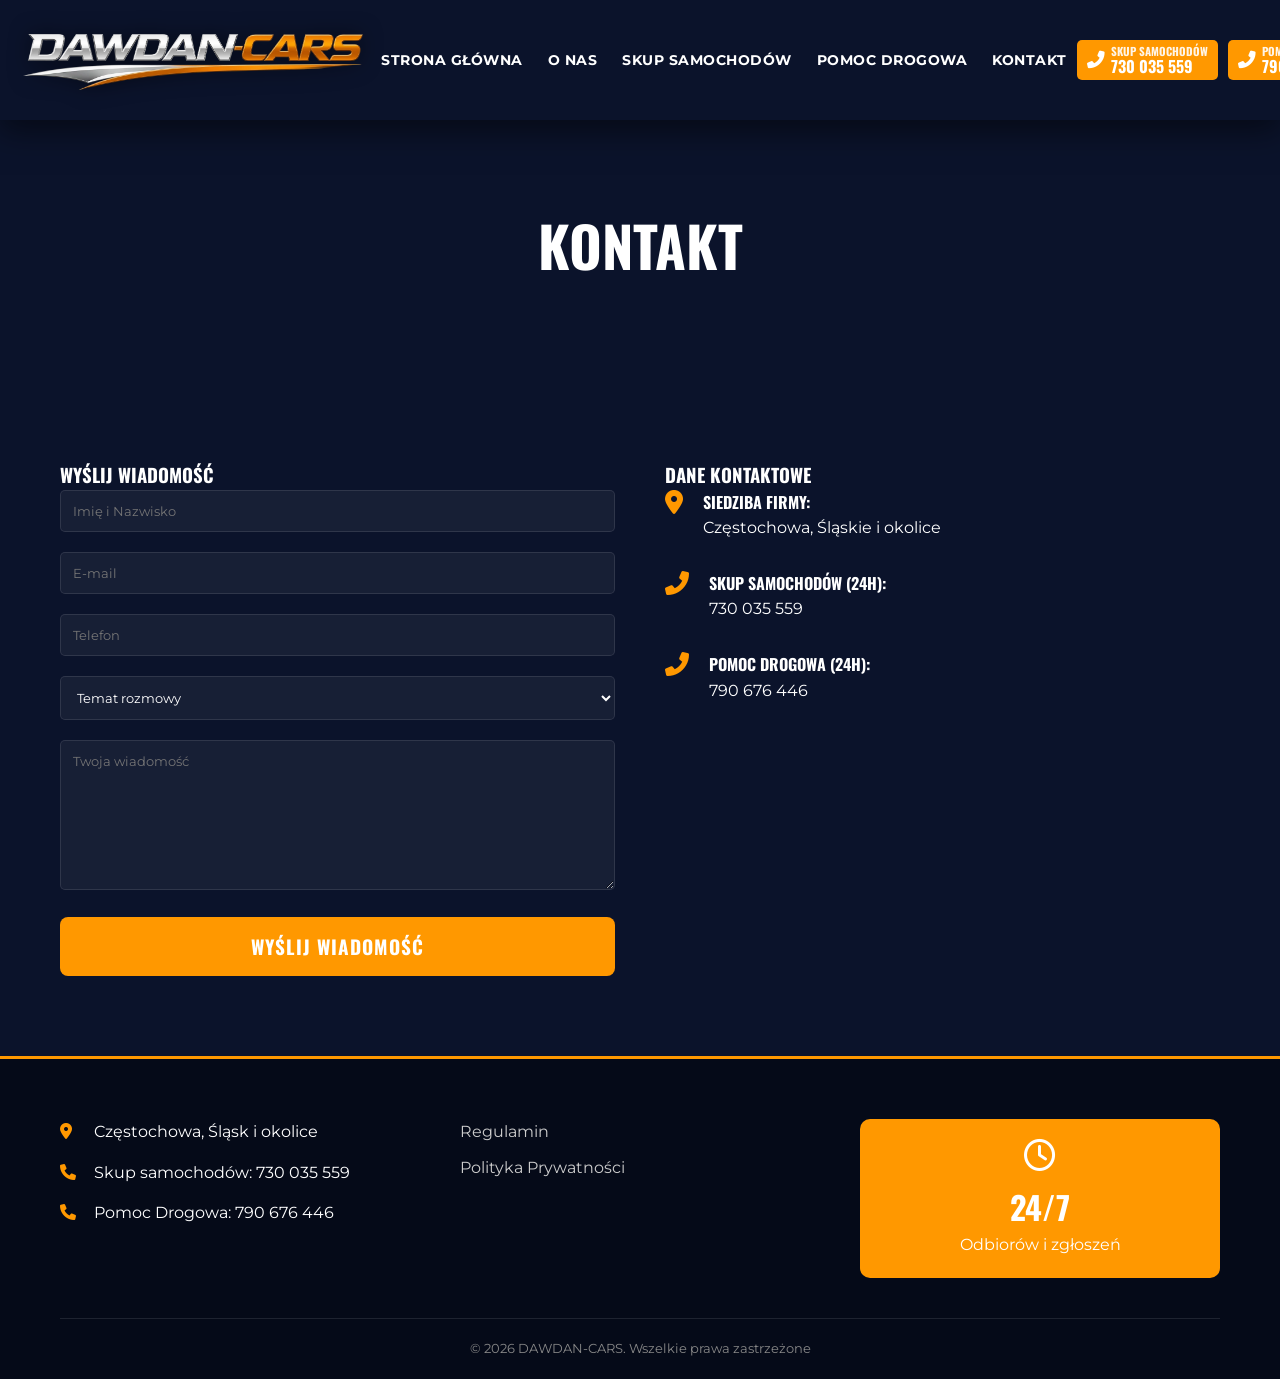
==== commit 0a9cbd03: "Refactor mobile navigation, add scroll animations, and implement sliders. 1. Replaced mobile menu wi" ====
--- a/kontakt.html
+++ b/kontakt.html
@@ -14,6 +14,8 @@
     <noscript><link href="https://fonts.googleapis.com/css2?family=Montserrat:wght@400;700&family=Oswald:wght@500;700&display=swap" rel="stylesheet"></noscript>
     <link rel="stylesheet" href="font-awesome.min.css" media="print" onload="this.media='all'">
     <noscript><link rel="stylesheet" href="font-awesome.min.css"></noscript>
+    <!-- AOS CSS -->
+    <link href="https://unpkg.com/aos@2.3.1/dist/aos.css" rel="stylesheet">
     <!-- NOWE -->
     <link rel="preload" as="image" href="tlo.webp" fetchpriority="high" type="image/webp">
 
@@ -64,11 +66,14 @@
                     </a>
                 </div>
                 <div class="menu-toggle">
-                    <i class="fas fa-bars"></i>
+                    <span></span>
+                    <span></span>
+                    <span></span>
                 </div>
             </div>
         </div>
     </header>
+    <div class="overlay"></div>
 
     <section class="page-header" style="background: linear-gradient(rgba(11, 19, 43, 0.8), rgba(11, 19, 43, 0.8)), url('');">
         <div class="container">
@@ -81,7 +86,7 @@
         <div class="container">
             <div class="contact-grid">
                 
-                <div class="contact-form-section">
+                <div class="contact-form-section" data-aos="fade-right">
                     <h3>WYŚLIJ WIADOMOŚĆ</h3>
                     <form id="contact-form" class="full-contact-form" method="post" action="send.php">
 
@@ -120,7 +125,7 @@
     <div id="form-message" class="form-message"></div>
 </form>
                 </div>
-                <div class="contact-details">
+                <div class="contact-details" data-aos="fade-left">
                     <h3>DANE KONTAKTOWE</h3>
                     <div class="contact-item">
                         <i class="fas fa-map-marker-alt"></i>
@@ -176,6 +181,8 @@
         </div>
     </footer>
 
+    <!-- AOS JS -->
+    <script src="https://unpkg.com/aos@2.3.1/dist/aos.js"></script>
     <script src="script.js"></script>
 </body>
 </html>
--- a/style.css
+++ b/style.css
@@ -147,14 +147,39 @@
 }
 
 .menu-toggle {
-    display: flex;
-    align-items: center;
-    justify-content: center;
-    font-size: 1.8rem;
+    display: none;
+    flex-direction: column;
+    justify-content: space-around;
+    width: 30px;
+    height: 25px;
+    background: transparent;
+    border: none;
     cursor: pointer;
-    width: 44px;
-    height: 44px;
-    display: none;
+    padding: 0;
+    z-index: 1002;
+}
+
+.menu-toggle span {
+    width: 30px;
+    height: 3px;
+    background: var(--text-light);
+    border-radius: 10px;
+    transition: all 0.3s linear;
+    position: relative;
+    transform-origin: 1px;
+}
+
+.menu-toggle.active span:first-child {
+    transform: rotate(45deg);
+}
+
+.menu-toggle.active span:nth-child(2) {
+    opacity: 0;
+    transform: translateX(20px);
+}
+
+.menu-toggle.active span:nth-child(3) {
+    transform: rotate(-45deg);
 }
 
 /* Hero Section */
@@ -397,12 +422,20 @@
 /* Recent Buys */
 .recent-buys {
     padding: 80px 0;
-}
-
-.buys-grid {
-    display: grid;
-    grid-template-columns: repeat(auto-fit, minmax(250px, 1fr));
-    gap: 20px;
+    overflow: hidden;
+}
+
+.buys-swiper {
+    padding: 20px 0 50px !important;
+}
+
+.buys-swiper .swiper-button-next,
+.buys-swiper .swiper-button-prev {
+    color: var(--primary-color);
+}
+
+.buys-swiper .swiper-pagination-bullet-active {
+    background: var(--primary-color);
 }
 
 .buy-card {
@@ -557,12 +590,15 @@
 .testimonials {
     padding: 80px 0;
     background: var(--bg-dark);
-}
-
-.testimonials-grid {
-    display: grid;
-    grid-template-columns: repeat(auto-fit, minmax(300px, 1fr));
-    gap: 30px;
+    overflow: hidden;
+}
+
+.testimonials-swiper {
+    padding: 20px 0 50px !important;
+}
+
+.testimonials-swiper .swiper-pagination-bullet-active {
+    background: var(--primary-color);
 }
 
 .testimonial {
@@ -947,25 +983,37 @@
     }
 
     nav {
-        display: none;
-        position: absolute;
-        top: 100%;
-        left: 0;
-        width: 100%;
-        background: var(--bg-dark);
-        padding: 20px;
-        text-align: center;
-        border-bottom: 2px solid var(--primary-color);
+        position: fixed;
+        top: 0;
+        right: -100%;
+        width: 80%;
+        height: 100vh;
+        background: var(--secondary-color);
+        padding: 100px 40px;
+        flex-direction: column;
+        transition: 0.4s ease-in-out;
         z-index: 1001;
+        box-shadow: -10px 0 30px rgba(0,0,0,0.5);
+        display: flex;
+        justify-content: flex-start;
+        align-items: flex-start;
     }
 
     nav.active {
-        display: block;
+        right: 0;
     }
 
     nav ul {
         flex-direction: column;
-        gap: 15px;
+        gap: 25px;
+        width: 100%;
+    }
+
+    nav a {
+        font-size: 1.2rem;
+        display: block;
+        padding: 10px 0;
+        border-bottom: 1px solid rgba(255,255,255,0.1);
     }
 
     .top-bar .container {
@@ -975,6 +1023,24 @@
     .header-cta {
         order: 2;
         margin-right: 15px;
+    }
+
+    .overlay {
+        position: fixed;
+        top: 0;
+        left: 0;
+        width: 100%;
+        height: 100%;
+        background: rgba(0,0,0,0.7);
+        z-index: 1000;
+        opacity: 0;
+        visibility: hidden;
+        transition: 0.4s;
+    }
+
+    .overlay.active {
+        opacity: 1;
+        visibility: visible;
     }
 }
 
--- a/style.css
+++ b/style.css
@@ -147,14 +147,39 @@
 }
 
 .menu-toggle {
-    display: flex;
-    align-items: center;
-    justify-content: center;
-    font-size: 1.8rem;
+    display: none;
+    flex-direction: column;
+    justify-content: space-around;
+    width: 30px;
+    height: 25px;
+    background: transparent;
+    border: none;
     cursor: pointer;
-    width: 44px;
-    height: 44px;
-    display: none;
+    padding: 0;
+    z-index: 1002;
+}
+
+.menu-toggle span {
+    width: 30px;
+    height: 3px;
+    background: var(--text-light);
+    border-radius: 10px;
+    transition: all 0.3s linear;
+    position: relative;
+    transform-origin: 1px;
+}
+
+.menu-toggle.active span:first-child {
+    transform: rotate(45deg);
+}
+
+.menu-toggle.active span:nth-child(2) {
+    opacity: 0;
+    transform: translateX(20px);
+}
+
+.menu-toggle.active span:nth-child(3) {
+    transform: rotate(-45deg);
 }
 
 /* Hero Section */
@@ -397,12 +422,20 @@
 /* Recent Buys */
 .recent-buys {
     padding: 80px 0;
-}
-
-.buys-grid {
-    display: grid;
-    grid-template-columns: repeat(auto-fit, minmax(250px, 1fr));
-    gap: 20px;
+    overflow: hidden;
+}
+
+.buys-swiper {
+    padding: 20px 0 50px !important;
+}
+
+.buys-swiper .swiper-button-next,
+.buys-swiper .swiper-button-prev {
+    color: var(--primary-color);
+}
+
+.buys-swiper .swiper-pagination-bullet-active {
+    background: var(--primary-color);
 }
 
 .buy-card {
@@ -557,12 +590,15 @@
 .testimonials {
     padding: 80px 0;
     background: var(--bg-dark);
-}
-
-.testimonials-grid {
-    display: grid;
-    grid-template-columns: repeat(auto-fit, minmax(300px, 1fr));
-    gap: 30px;
+    overflow: hidden;
+}
+
+.testimonials-swiper {
+    padding: 20px 0 50px !important;
+}
+
+.testimonials-swiper .swiper-pagination-bullet-active {
+    background: var(--primary-color);
 }
 
 .testimonial {
@@ -947,25 +983,37 @@
     }
 
     nav {
-        display: none;
-        position: absolute;
-        top: 100%;
-        left: 0;
-        width: 100%;
-        background: var(--bg-dark);
-        padding: 20px;
-        text-align: center;
-        border-bottom: 2px solid var(--primary-color);
+        position: fixed;
+        top: 0;
+        right: -100%;
+        width: 80%;
+        height: 100vh;
+        background: var(--secondary-color);
+        padding: 100px 40px;
+        flex-direction: column;
+        transition: 0.4s ease-in-out;
         z-index: 1001;
+        box-shadow: -10px 0 30px rgba(0,0,0,0.5);
+        display: flex;
+        justify-content: flex-start;
+        align-items: flex-start;
     }
 
     nav.active {
-        display: block;
+        right: 0;
     }
 
     nav ul {
         flex-direction: column;
-        gap: 15px;
+        gap: 25px;
+        width: 100%;
+    }
+
+    nav a {
+        font-size: 1.2rem;
+        display: block;
+        padding: 10px 0;
+        border-bottom: 1px solid rgba(255,255,255,0.1);
     }
 
     .top-bar .container {
@@ -975,6 +1023,24 @@
     .header-cta {
         order: 2;
         margin-right: 15px;
+    }
+
+    .overlay {
+        position: fixed;
+        top: 0;
+        left: 0;
+        width: 100%;
+        height: 100%;
+        background: rgba(0,0,0,0.7);
+        z-index: 1000;
+        opacity: 0;
+        visibility: hidden;
+        transition: 0.4s;
+    }
+
+    .overlay.active {
+        opacity: 1;
+        visibility: visible;
     }
 }
 
--- a/style.css
+++ b/style.css
@@ -147,14 +147,39 @@
 }
 
 .menu-toggle {
-    display: flex;
-    align-items: center;
-    justify-content: center;
-    font-size: 1.8rem;
+    display: none;
+    flex-direction: column;
+    justify-content: space-around;
+    width: 30px;
+    height: 25px;
+    background: transparent;
+    border: none;
     cursor: pointer;
-    width: 44px;
-    height: 44px;
-    display: none;
+    padding: 0;
+    z-index: 1002;
+}
+
+.menu-toggle span {
+    width: 30px;
+    height: 3px;
+    background: var(--text-light);
+    border-radius: 10px;
+    transition: all 0.3s linear;
+    position: relative;
+    transform-origin: 1px;
+}
+
+.menu-toggle.active span:first-child {
+    transform: rotate(45deg);
+}
+
+.menu-toggle.active span:nth-child(2) {
+    opacity: 0;
+    transform: translateX(20px);
+}
+
+.menu-toggle.active span:nth-child(3) {
+    transform: rotate(-45deg);
 }
 
 /* Hero Section */
@@ -397,12 +422,20 @@
 /* Recent Buys */
 .recent-buys {
     padding: 80px 0;
-}
-
-.buys-grid {
-    display: grid;
-    grid-template-columns: repeat(auto-fit, minmax(250px, 1fr));
-    gap: 20px;
+    overflow: hidden;
+}
+
+.buys-swiper {
+    padding: 20px 0 50px !important;
+}
+
+.buys-swiper .swiper-button-next,
+.buys-swiper .swiper-button-prev {
+    color: var(--primary-color);
+}
+
+.buys-swiper .swiper-pagination-bullet-active {
+    background: var(--primary-color);
 }
 
 .buy-card {
@@ -557,12 +590,15 @@
 .testimonials {
     padding: 80px 0;
     background: var(--bg-dark);
-}
-
-.testimonials-grid {
-    display: grid;
-    grid-template-columns: repeat(auto-fit, minmax(300px, 1fr));
-    gap: 30px;
+    overflow: hidden;
+}
+
+.testimonials-swiper {
+    padding: 20px 0 50px !important;
+}
+
+.testimonials-swiper .swiper-pagination-bullet-active {
+    background: var(--primary-color);
 }
 
 .testimonial {
@@ -947,25 +983,37 @@
     }
 
     nav {
-        display: none;
-        position: absolute;
-        top: 100%;
-        left: 0;
-        width: 100%;
-        background: var(--bg-dark);
-        padding: 20px;
-        text-align: center;
-        border-bottom: 2px solid var(--primary-color);
+        position: fixed;
+        top: 0;
+        right: -100%;
+        width: 80%;
+        height: 100vh;
+        background: var(--secondary-color);
+        padding: 100px 40px;
+        flex-direction: column;
+        transition: 0.4s ease-in-out;
         z-index: 1001;
+        box-shadow: -10px 0 30px rgba(0,0,0,0.5);
+        display: flex;
+        justify-content: flex-start;
+        align-items: flex-start;
     }
 
     nav.active {
-        display: block;
+        right: 0;
     }
 
     nav ul {
         flex-direction: column;
-        gap: 15px;
+        gap: 25px;
+        width: 100%;
+    }
+
+    nav a {
+        font-size: 1.2rem;
+        display: block;
+        padding: 10px 0;
+        border-bottom: 1px solid rgba(255,255,255,0.1);
     }
 
     .top-bar .container {
@@ -975,6 +1023,24 @@
     .header-cta {
         order: 2;
         margin-right: 15px;
+    }
+
+    .overlay {
+        position: fixed;
+        top: 0;
+        left: 0;
+        width: 100%;
+        height: 100%;
+        background: rgba(0,0,0,0.7);
+        z-index: 1000;
+        opacity: 0;
+        visibility: hidden;
+        transition: 0.4s;
+    }
+
+    .overlay.active {
+        opacity: 1;
+        visibility: visible;
     }
 }
 
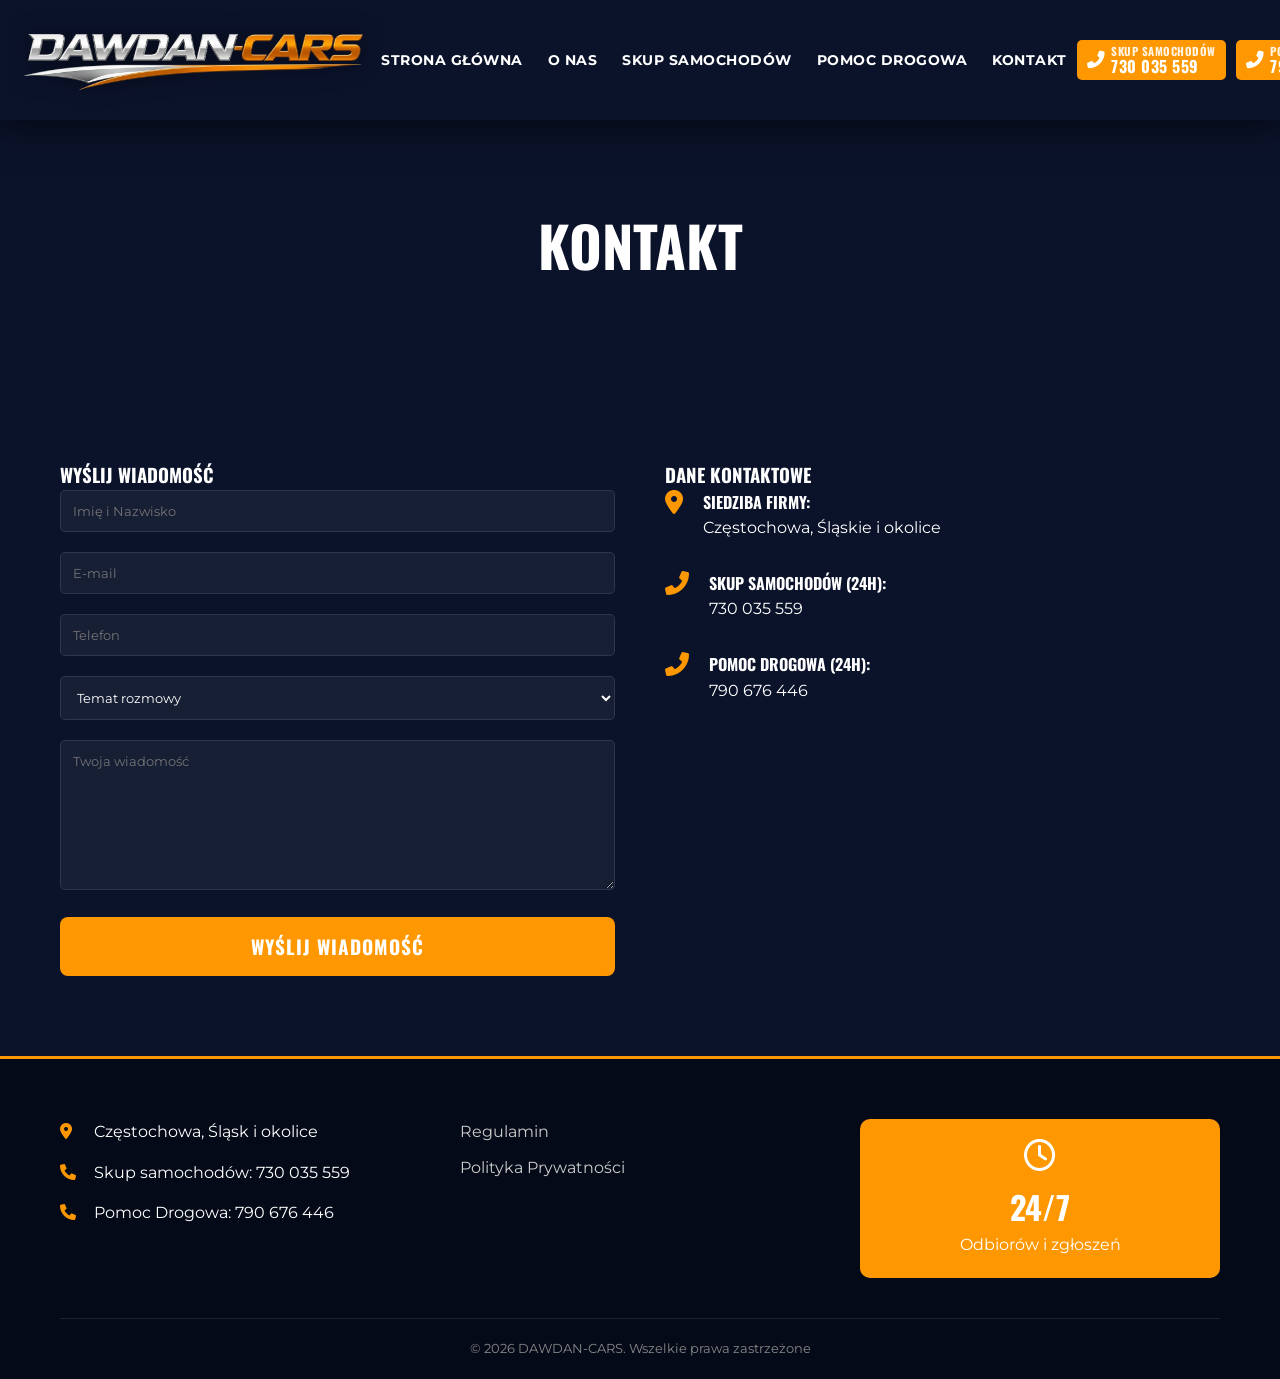
==== commit 7cd07052: "Improve navigation, add animations and sliders 1. Overhauled mobile navigation:    - Modern sliding " ====
--- a/kontakt.html
+++ b/kontakt.html
@@ -48,7 +48,6 @@
                         <li><a href="laweta-pomoc-drogowa.html">POMOC DROGOWA</a></li>
                         <li><a href="kontakt.html">KONTAKT</a></li>
                     </ul>
-                </nav>
                 <div class="header-cta">
                     <a href="tel:+48730035559" class="btn-call">
                         <i class="fas fa-phone-alt"></i>
@@ -65,6 +64,7 @@
                         </span>
                     </a>
                 </div>
+                </nav>
                 <div class="menu-toggle">
                     <span></span>
                     <span></span>
--- a/style.css
+++ b/style.css
@@ -40,8 +40,14 @@
     background-color: #0b132b;
     position: sticky;
     top: 0;
-    z-index: 1000;
+    z-index: 2000; /* Much higher to be above overlay */
     box-shadow: 0 10px 30px rgba(0,0,0,0.5);
+    transition: all 0.3s ease;
+}
+
+header.menu-open {
+    box-shadow: none;
+    background: #0b132b;
 }
 
 .top-bar .container {
@@ -149,37 +155,61 @@
 .menu-toggle {
     display: none;
     flex-direction: column;
-    justify-content: space-around;
-    width: 30px;
-    height: 25px;
-    background: transparent;
-    border: none;
+    justify-content: center;
+    align-items: center;
+    width: 45px;
+    height: 45px;
+    background: rgba(255, 152, 0, 0.1);
+    border: 1px solid var(--primary-color);
+    border-radius: 10px;
     cursor: pointer;
     padding: 0;
-    z-index: 1002;
+    z-index: 2200; /* Above nav */
+    transition: all 0.3s cubic-bezier(0.4, 0, 0.2, 1);
+    position: relative;
+}
+
+.menu-toggle:hover {
+    background: var(--primary-color);
+}
+
+.menu-toggle:hover span {
+    background: white;
 }
 
 .menu-toggle span {
-    width: 30px;
-    height: 3px;
-    background: var(--text-light);
-    border-radius: 10px;
-    transition: all 0.3s linear;
-    position: relative;
-    transform-origin: 1px;
-}
-
-.menu-toggle.active span:first-child {
-    transform: rotate(45deg);
+    width: 26px;
+    height: 2px;
+    background: var(--primary-color);
+    border-radius: 2px;
+    transition: all 0.4s cubic-bezier(0.68, -0.6, 0.32, 1.6);
+    position: absolute;
+}
+
+.menu-toggle span:nth-child(1) { transform: translateY(-8px); }
+.menu-toggle span:nth-child(2) { transform: translateY(0); width: 18px; right: 9px; }
+.menu-toggle span:nth-child(3) { transform: translateY(8px); }
+
+.menu-toggle.active {
+    background: rgba(255, 255, 255, 0.1);
+    border-color: white;
+}
+
+.menu-toggle.active span {
+    background: white;
+}
+
+.menu-toggle.active span:nth-child(1) {
+    transform: translateY(0) rotate(45deg);
 }
 
 .menu-toggle.active span:nth-child(2) {
     opacity: 0;
-    transform: translateX(20px);
+    transform: translateX(-20px);
 }
 
 .menu-toggle.active span:nth-child(3) {
-    transform: rotate(-45deg);
+    transform: translateY(0) rotate(-45deg);
 }
 
 /* Hero Section */
@@ -985,44 +1015,101 @@
     nav {
         position: fixed;
         top: 0;
-        right: -100%;
-        width: 80%;
+        left: 0;
+        width: 100%;
         height: 100vh;
-        background: var(--secondary-color);
-        padding: 100px 40px;
+        background: rgba(11, 19, 43, 0.98);
+        backdrop-filter: blur(15px);
+        -webkit-backdrop-filter: blur(15px);
+        padding: 120px 20px 40px;
         flex-direction: column;
-        transition: 0.4s ease-in-out;
-        z-index: 1001;
-        box-shadow: -10px 0 30px rgba(0,0,0,0.5);
+        transition: all 0.5s cubic-bezier(0.7, 0, 0.3, 1);
+        z-index: 2100;
         display: flex;
         justify-content: flex-start;
-        align-items: flex-start;
+        align-items: center;
+        transform: translateY(-100%);
+        visibility: hidden;
     }
 
     nav.active {
-        right: 0;
+        transform: translateY(0);
+        visibility: visible;
     }
 
     nav ul {
         flex-direction: column;
-        gap: 25px;
+        gap: 10px;
         width: 100%;
-    }
+        max-width: 400px;
+        text-align: center;
+    }
+
+    nav li {
+        width: 100%;
+        opacity: 0;
+        transform: translateY(-20px);
+        transition: all 0.4s ease;
+    }
+
+    nav.active li {
+        opacity: 1;
+        transform: translateY(0);
+    }
+
+    nav.active li:nth-child(1) { transition-delay: 0.2s; }
+    nav.active li:nth-child(2) { transition-delay: 0.3s; }
+    nav.active li:nth-child(3) { transition-delay: 0.4s; }
+    nav.active li:nth-child(4) { transition-delay: 0.5s; }
+    nav.active li:nth-child(5) { transition-delay: 0.6s; }
 
     nav a {
-        font-size: 1.2rem;
+        font-size: 1.5rem;
+        font-family: 'Oswald', sans-serif;
         display: block;
-        padding: 10px 0;
-        border-bottom: 1px solid rgba(255,255,255,0.1);
+        padding: 15px 0;
+        letter-spacing: 2px;
+        color: white;
+        text-transform: uppercase;
+        position: relative;
+        border-bottom: 1px solid rgba(255,255,255,0.05);
+    }
+
+    nav a::after {
+        content: '';
+        position: absolute;
+        bottom: 0;
+        left: 50%;
+        width: 0;
+        height: 2px;
+        background: var(--primary-color);
+        transition: all 0.3s ease;
+        transform: translateX(-50%);
+    }
+
+    nav a:hover {
+        color: var(--primary-color);
+    }
+
+    nav a:hover::after {
+        width: 100%;
     }
 
     .top-bar .container {
         padding: 10px 15px;
     }
 
+    nav .header-cta {
+        display: flex;
+        flex-direction: column;
+        gap: 15px;
+        margin-top: 30px;
+        width: 100%;
+        max-width: 320px;
+    }
+
     .header-cta {
-        order: 2;
-        margin-right: 15px;
+        display: none;
     }
 
     .overlay {
@@ -1032,10 +1119,11 @@
         width: 100%;
         height: 100%;
         background: rgba(0,0,0,0.7);
-        z-index: 1000;
+        backdrop-filter: blur(4px);
+        z-index: 1000; /* Must be lower than header, nav, and toggle */
         opacity: 0;
         visibility: hidden;
-        transition: 0.4s;
+        transition: all 0.4s ease;
     }
 
     .overlay.active {
@@ -1053,48 +1141,18 @@
 @media (max-width: 768px) {
     .top-bar .container {
         height: auto;
-        min-height: 80px;
-        flex-wrap: wrap;
+        min-height: 70px;
+        flex-wrap: nowrap;
         justify-content: space-between;
-        padding: 10px 15px;
-        gap: 15px;
+        padding: 10px 20px;
+        gap: 10px;
     }
 
     .logo img {
-        max-height: 100px; /* Even larger as requested */
-    }
-
-    .header-cta {
-        display: flex;
-        flex-direction: row; /* Keep side-by-side on mobile */
+        max-height: 50px;
         width: auto;
-        order: 2;
-        margin-left: 0;
-        gap: 6px;
-        flex: 0 0 auto;
-    }
-
-    .header-cta .btn-call {
-        padding: 5px 10px;
-        flex-direction: row;
-        align-items: center;
-        gap: 8px;
-        width: auto;
-        justify-content: flex-start;
-    }
-
-    .header-cta .btn-call i {
-        display: inline-block;
-        font-size: 0.9rem;
-    }
-
-    .header-cta .btn-number {
-        font-size: 0.9rem;
-    }
-
-    .header-cta .btn-label {
-        font-size: 0.65rem;
-    }
+    }
+
 
     .menu-toggle {
         display: flex;
--- a/critical.css
+++ b/critical.css
@@ -37,7 +37,7 @@
     background-color: #0b132b;
     position: sticky;
     top: 0;
-    z-index: 1000;
+    z-index: 2000;
     box-shadow: 0 10px 30px rgba(0,0,0,0.5);
 }
 
@@ -127,14 +127,26 @@
 }
 
 .menu-toggle {
-    display: flex;
-    align-items: center;
+    display: none;
+    flex-direction: column;
     justify-content: center;
-    font-size: 1.8rem;
+    align-items: center;
+    width: 45px;
+    height: 45px;
+    background: rgba(255, 152, 0, 0.1);
+    border: 1px solid var(--primary-color);
+    border-radius: 10px;
     cursor: pointer;
-    width: 44px;
-    height: 44px;
-    display: none;
+    padding: 0;
+    z-index: 2200;
+}
+
+.menu-toggle span {
+    width: 26px;
+    height: 2px;
+    background: var(--primary-color);
+    border-radius: 2px;
+    position: absolute;
 }
 
 .hero {
@@ -247,156 +259,75 @@
         order: 3;
     }
     nav {
-        display: none;
-        position: absolute;
-        top: 100%;
+        position: fixed;
+        top: 0;
         left: 0;
         width: 100%;
-        background: var(--bg-dark);
-        padding: 20px;
-        text-align: center;
-        border-bottom: 2px solid var(--primary-color);
-        z-index: 1001;
+        height: 100vh;
+        background: rgba(11, 19, 43, 0.98);
+        padding: 120px 20px 40px;
+        flex-direction: column;
+        transition: all 0.5s cubic-bezier(0.7, 0, 0.3, 1);
+        z-index: 2100;
+        display: flex;
+        justify-content: flex-start;
+        align-items: center;
+        transform: translateY(-100%);
+        visibility: hidden;
     }
     nav.active {
-        display: block;
+        transform: translateY(0);
+        visibility: visible;
     }
     .top-bar .container {
         padding: 10px 15px;
     }
+    nav .header-cta {
+        display: flex;
+        flex-direction: column;
+        gap: 15px;
+        margin-top: 30px;
+        width: 100%;
+        max-width: 320px;
+    }
     .header-cta {
-        order: 2;
-        margin-right: 15px;
+        display: none;
+    }
+    .overlay {
+        position: fixed;
+        top: 0;
+        left: 0;
+        width: 100%;
+        height: 100%;
+        background: rgba(0,0,0,0.7);
+        z-index: 1000;
+        opacity: 0;
+        visibility: hidden;
+        transition: all 0.4s ease;
+    }
+    .overlay.active {
+        opacity: 1;
+        visibility: visible;
     }
 }
 
 @media (max-width: 768px) {
-    .top-bar .container {
-        height: auto;
-        min-height: 80px;
-        flex-wrap: wrap;
-        justify-content: space-between;
-        padding: 10px 15px;
-        gap: 15px;
-    }
     .logo img {
-        max-height: 100px;
-    }
-    .header-cta {
-        display: flex;
-        flex-direction: row;
-        width: auto;
-        order: 2;
-        margin-left: 0;
-        gap: 6px;
-        flex: 0 0 auto;
-    }
-    .header-cta .btn-call {
-        padding: 5px 10px;
-        flex-direction: row;
-        align-items: center;
-        gap: 8px;
-        width: auto;
-        justify-content: flex-start;
-    }
-    .header-cta .btn-call i {
-        display: inline-block;
-        font-size: 0.9rem;
-    }
-    .header-cta .btn-number {
-        font-size: 0.9rem;
-    }
-    .header-cta .btn-label {
-        font-size: 0.65rem;
-    }
-    .menu-toggle {
-        display: flex;
+        max-height: 50px;
     }
     .hero {
         padding: 40px 0;
         min-height: 600px;
     }
-    .hero-text {
-        text-align: center;
-        width: 100%;
-        display: flex;
+    .hero-text h2 {
+        font-size: 2.4rem;
+    }
+    .hero-cta-buttons {
         flex-direction: column;
         align-items: center;
-        min-height: 400px;
-    }
-    .hero-text h2 {
-        margin-bottom: 25px;
-        font-size: 2.4rem;
-        letter-spacing: 2px;
-        line-height: 1.2;
-    }
-    .hero-cta-buttons {
-        flex-direction: column;
-        width: 100%;
-        align-items: center;
-        gap: 15px;
     }
     .btn-hero-call {
-        padding: 15px 25px;
         width: 100%;
         max-width: 320px;
-        justify-content: center;
-    }
-    .btn-hero-call .btn-number {
-        font-size: 1.5rem;
-    }
-    .page-header {
-        padding: 60px 0;
-    }
-    .page-header h2 {
-        font-size: 2rem;
-    }
-}
-
-@media (max-width: 400px) {
-    .header-cta {
-        gap: 4px;
-    }
-    .header-cta .btn-call {
-        padding: 4px 6px;
-    }
-    .header-cta .btn-number {
-        font-size: 0.7rem;
-    }
-}
-
-.hero-features {
-    list-style: none;
-    display: flex;
-    gap: 30px;
-    margin-top: auto;
-    padding-top: 50px;
-}
-
-.hero-features li {
-    font-weight: 700;
-    font-size: 0.9rem;
-}
-
-.hero-features i {
-    color: var(--primary-color);
-    margin-right: 5px;
-}
-
-@media (max-width: 768px) {
-    .hero-features {
-        flex-direction: column;
-        gap: 15px;
-        margin-top: auto;
-        margin-bottom: 20px;
-        background: rgba(0,0,0,0.6);
-        padding: 15px;
-        border-radius: 8px;
-        width: 100%;
-        text-align: center;
-    }
-    .hero-features li {
-        font-size: 1.1rem;
-        text-shadow: 1px 1px 2px rgba(0,0,0,0.8);
-    }
-}
+    }
+}
--- a/style.css
+++ b/style.css
@@ -40,8 +40,14 @@
     background-color: #0b132b;
     position: sticky;
     top: 0;
-    z-index: 1000;
+    z-index: 2000; /* Much higher to be above overlay */
     box-shadow: 0 10px 30px rgba(0,0,0,0.5);
+    transition: all 0.3s ease;
+}
+
+header.menu-open {
+    box-shadow: none;
+    background: #0b132b;
 }
 
 .top-bar .container {
@@ -149,37 +155,61 @@
 .menu-toggle {
     display: none;
     flex-direction: column;
-    justify-content: space-around;
-    width: 30px;
-    height: 25px;
-    background: transparent;
-    border: none;
+    justify-content: center;
+    align-items: center;
+    width: 45px;
+    height: 45px;
+    background: rgba(255, 152, 0, 0.1);
+    border: 1px solid var(--primary-color);
+    border-radius: 10px;
     cursor: pointer;
     padding: 0;
-    z-index: 1002;
+    z-index: 2200; /* Above nav */
+    transition: all 0.3s cubic-bezier(0.4, 0, 0.2, 1);
+    position: relative;
+}
+
+.menu-toggle:hover {
+    background: var(--primary-color);
+}
+
+.menu-toggle:hover span {
+    background: white;
 }
 
 .menu-toggle span {
-    width: 30px;
-    height: 3px;
-    background: var(--text-light);
-    border-radius: 10px;
-    transition: all 0.3s linear;
-    position: relative;
-    transform-origin: 1px;
-}
-
-.menu-toggle.active span:first-child {
-    transform: rotate(45deg);
+    width: 26px;
+    height: 2px;
+    background: var(--primary-color);
+    border-radius: 2px;
+    transition: all 0.4s cubic-bezier(0.68, -0.6, 0.32, 1.6);
+    position: absolute;
+}
+
+.menu-toggle span:nth-child(1) { transform: translateY(-8px); }
+.menu-toggle span:nth-child(2) { transform: translateY(0); width: 18px; right: 9px; }
+.menu-toggle span:nth-child(3) { transform: translateY(8px); }
+
+.menu-toggle.active {
+    background: rgba(255, 255, 255, 0.1);
+    border-color: white;
+}
+
+.menu-toggle.active span {
+    background: white;
+}
+
+.menu-toggle.active span:nth-child(1) {
+    transform: translateY(0) rotate(45deg);
 }
 
 .menu-toggle.active span:nth-child(2) {
     opacity: 0;
-    transform: translateX(20px);
+    transform: translateX(-20px);
 }
 
 .menu-toggle.active span:nth-child(3) {
-    transform: rotate(-45deg);
+    transform: translateY(0) rotate(-45deg);
 }
 
 /* Hero Section */
@@ -985,44 +1015,101 @@
     nav {
         position: fixed;
         top: 0;
-        right: -100%;
-        width: 80%;
+        left: 0;
+        width: 100%;
         height: 100vh;
-        background: var(--secondary-color);
-        padding: 100px 40px;
+        background: rgba(11, 19, 43, 0.98);
+        backdrop-filter: blur(15px);
+        -webkit-backdrop-filter: blur(15px);
+        padding: 120px 20px 40px;
         flex-direction: column;
-        transition: 0.4s ease-in-out;
-        z-index: 1001;
-        box-shadow: -10px 0 30px rgba(0,0,0,0.5);
+        transition: all 0.5s cubic-bezier(0.7, 0, 0.3, 1);
+        z-index: 2100;
         display: flex;
         justify-content: flex-start;
-        align-items: flex-start;
+        align-items: center;
+        transform: translateY(-100%);
+        visibility: hidden;
     }
 
     nav.active {
-        right: 0;
+        transform: translateY(0);
+        visibility: visible;
     }
 
     nav ul {
         flex-direction: column;
-        gap: 25px;
+        gap: 10px;
         width: 100%;
-    }
+        max-width: 400px;
+        text-align: center;
+    }
+
+    nav li {
+        width: 100%;
+        opacity: 0;
+        transform: translateY(-20px);
+        transition: all 0.4s ease;
+    }
+
+    nav.active li {
+        opacity: 1;
+        transform: translateY(0);
+    }
+
+    nav.active li:nth-child(1) { transition-delay: 0.2s; }
+    nav.active li:nth-child(2) { transition-delay: 0.3s; }
+    nav.active li:nth-child(3) { transition-delay: 0.4s; }
+    nav.active li:nth-child(4) { transition-delay: 0.5s; }
+    nav.active li:nth-child(5) { transition-delay: 0.6s; }
 
     nav a {
-        font-size: 1.2rem;
+        font-size: 1.5rem;
+        font-family: 'Oswald', sans-serif;
         display: block;
-        padding: 10px 0;
-        border-bottom: 1px solid rgba(255,255,255,0.1);
+        padding: 15px 0;
+        letter-spacing: 2px;
+        color: white;
+        text-transform: uppercase;
+        position: relative;
+        border-bottom: 1px solid rgba(255,255,255,0.05);
+    }
+
+    nav a::after {
+        content: '';
+        position: absolute;
+        bottom: 0;
+        left: 50%;
+        width: 0;
+        height: 2px;
+        background: var(--primary-color);
+        transition: all 0.3s ease;
+        transform: translateX(-50%);
+    }
+
+    nav a:hover {
+        color: var(--primary-color);
+    }
+
+    nav a:hover::after {
+        width: 100%;
     }
 
     .top-bar .container {
         padding: 10px 15px;
     }
 
+    nav .header-cta {
+        display: flex;
+        flex-direction: column;
+        gap: 15px;
+        margin-top: 30px;
+        width: 100%;
+        max-width: 320px;
+    }
+
     .header-cta {
-        order: 2;
-        margin-right: 15px;
+        display: none;
     }
 
     .overlay {
@@ -1032,10 +1119,11 @@
         width: 100%;
         height: 100%;
         background: rgba(0,0,0,0.7);
-        z-index: 1000;
+        backdrop-filter: blur(4px);
+        z-index: 1000; /* Must be lower than header, nav, and toggle */
         opacity: 0;
         visibility: hidden;
-        transition: 0.4s;
+        transition: all 0.4s ease;
     }
 
     .overlay.active {
@@ -1053,48 +1141,18 @@
 @media (max-width: 768px) {
     .top-bar .container {
         height: auto;
-        min-height: 80px;
-        flex-wrap: wrap;
+        min-height: 70px;
+        flex-wrap: nowrap;
         justify-content: space-between;
-        padding: 10px 15px;
-        gap: 15px;
+        padding: 10px 20px;
+        gap: 10px;
     }
 
     .logo img {
-        max-height: 100px; /* Even larger as requested */
-    }
-
-    .header-cta {
-        display: flex;
-        flex-direction: row; /* Keep side-by-side on mobile */
+        max-height: 50px;
         width: auto;
-        order: 2;
-        margin-left: 0;
-        gap: 6px;
-        flex: 0 0 auto;
-    }
-
-    .header-cta .btn-call {
-        padding: 5px 10px;
-        flex-direction: row;
-        align-items: center;
-        gap: 8px;
-        width: auto;
-        justify-content: flex-start;
-    }
-
-    .header-cta .btn-call i {
-        display: inline-block;
-        font-size: 0.9rem;
-    }
-
-    .header-cta .btn-number {
-        font-size: 0.9rem;
-    }
-
-    .header-cta .btn-label {
-        font-size: 0.65rem;
-    }
+    }
+
 
     .menu-toggle {
         display: flex;
--- a/style.css
+++ b/style.css
@@ -40,8 +40,14 @@
     background-color: #0b132b;
     position: sticky;
     top: 0;
-    z-index: 1000;
+    z-index: 2000; /* Much higher to be above overlay */
     box-shadow: 0 10px 30px rgba(0,0,0,0.5);
+    transition: all 0.3s ease;
+}
+
+header.menu-open {
+    box-shadow: none;
+    background: #0b132b;
 }
 
 .top-bar .container {
@@ -149,37 +155,61 @@
 .menu-toggle {
     display: none;
     flex-direction: column;
-    justify-content: space-around;
-    width: 30px;
-    height: 25px;
-    background: transparent;
-    border: none;
+    justify-content: center;
+    align-items: center;
+    width: 45px;
+    height: 45px;
+    background: rgba(255, 152, 0, 0.1);
+    border: 1px solid var(--primary-color);
+    border-radius: 10px;
     cursor: pointer;
     padding: 0;
-    z-index: 1002;
+    z-index: 2200; /* Above nav */
+    transition: all 0.3s cubic-bezier(0.4, 0, 0.2, 1);
+    position: relative;
+}
+
+.menu-toggle:hover {
+    background: var(--primary-color);
+}
+
+.menu-toggle:hover span {
+    background: white;
 }
 
 .menu-toggle span {
-    width: 30px;
-    height: 3px;
-    background: var(--text-light);
-    border-radius: 10px;
-    transition: all 0.3s linear;
-    position: relative;
-    transform-origin: 1px;
-}
-
-.menu-toggle.active span:first-child {
-    transform: rotate(45deg);
+    width: 26px;
+    height: 2px;
+    background: var(--primary-color);
+    border-radius: 2px;
+    transition: all 0.4s cubic-bezier(0.68, -0.6, 0.32, 1.6);
+    position: absolute;
+}
+
+.menu-toggle span:nth-child(1) { transform: translateY(-8px); }
+.menu-toggle span:nth-child(2) { transform: translateY(0); width: 18px; right: 9px; }
+.menu-toggle span:nth-child(3) { transform: translateY(8px); }
+
+.menu-toggle.active {
+    background: rgba(255, 255, 255, 0.1);
+    border-color: white;
+}
+
+.menu-toggle.active span {
+    background: white;
+}
+
+.menu-toggle.active span:nth-child(1) {
+    transform: translateY(0) rotate(45deg);
 }
 
 .menu-toggle.active span:nth-child(2) {
     opacity: 0;
-    transform: translateX(20px);
+    transform: translateX(-20px);
 }
 
 .menu-toggle.active span:nth-child(3) {
-    transform: rotate(-45deg);
+    transform: translateY(0) rotate(-45deg);
 }
 
 /* Hero Section */
@@ -985,44 +1015,101 @@
     nav {
         position: fixed;
         top: 0;
-        right: -100%;
-        width: 80%;
+        left: 0;
+        width: 100%;
         height: 100vh;
-        background: var(--secondary-color);
-        padding: 100px 40px;
+        background: rgba(11, 19, 43, 0.98);
+        backdrop-filter: blur(15px);
+        -webkit-backdrop-filter: blur(15px);
+        padding: 120px 20px 40px;
         flex-direction: column;
-        transition: 0.4s ease-in-out;
-        z-index: 1001;
-        box-shadow: -10px 0 30px rgba(0,0,0,0.5);
+        transition: all 0.5s cubic-bezier(0.7, 0, 0.3, 1);
+        z-index: 2100;
         display: flex;
         justify-content: flex-start;
-        align-items: flex-start;
+        align-items: center;
+        transform: translateY(-100%);
+        visibility: hidden;
     }
 
     nav.active {
-        right: 0;
+        transform: translateY(0);
+        visibility: visible;
     }
 
     nav ul {
         flex-direction: column;
-        gap: 25px;
+        gap: 10px;
         width: 100%;
-    }
+        max-width: 400px;
+        text-align: center;
+    }
+
+    nav li {
+        width: 100%;
+        opacity: 0;
+        transform: translateY(-20px);
+        transition: all 0.4s ease;
+    }
+
+    nav.active li {
+        opacity: 1;
+        transform: translateY(0);
+    }
+
+    nav.active li:nth-child(1) { transition-delay: 0.2s; }
+    nav.active li:nth-child(2) { transition-delay: 0.3s; }
+    nav.active li:nth-child(3) { transition-delay: 0.4s; }
+    nav.active li:nth-child(4) { transition-delay: 0.5s; }
+    nav.active li:nth-child(5) { transition-delay: 0.6s; }
 
     nav a {
-        font-size: 1.2rem;
+        font-size: 1.5rem;
+        font-family: 'Oswald', sans-serif;
         display: block;
-        padding: 10px 0;
-        border-bottom: 1px solid rgba(255,255,255,0.1);
+        padding: 15px 0;
+        letter-spacing: 2px;
+        color: white;
+        text-transform: uppercase;
+        position: relative;
+        border-bottom: 1px solid rgba(255,255,255,0.05);
+    }
+
+    nav a::after {
+        content: '';
+        position: absolute;
+        bottom: 0;
+        left: 50%;
+        width: 0;
+        height: 2px;
+        background: var(--primary-color);
+        transition: all 0.3s ease;
+        transform: translateX(-50%);
+    }
+
+    nav a:hover {
+        color: var(--primary-color);
+    }
+
+    nav a:hover::after {
+        width: 100%;
     }
 
     .top-bar .container {
         padding: 10px 15px;
     }
 
+    nav .header-cta {
+        display: flex;
+        flex-direction: column;
+        gap: 15px;
+        margin-top: 30px;
+        width: 100%;
+        max-width: 320px;
+    }
+
     .header-cta {
-        order: 2;
-        margin-right: 15px;
+        display: none;
     }
 
     .overlay {
@@ -1032,10 +1119,11 @@
         width: 100%;
         height: 100%;
         background: rgba(0,0,0,0.7);
-        z-index: 1000;
+        backdrop-filter: blur(4px);
+        z-index: 1000; /* Must be lower than header, nav, and toggle */
         opacity: 0;
         visibility: hidden;
-        transition: 0.4s;
+        transition: all 0.4s ease;
     }
 
     .overlay.active {
@@ -1053,48 +1141,18 @@
 @media (max-width: 768px) {
     .top-bar .container {
         height: auto;
-        min-height: 80px;
-        flex-wrap: wrap;
+        min-height: 70px;
+        flex-wrap: nowrap;
         justify-content: space-between;
-        padding: 10px 15px;
-        gap: 15px;
+        padding: 10px 20px;
+        gap: 10px;
     }
 
     .logo img {
-        max-height: 100px; /* Even larger as requested */
-    }
-
-    .header-cta {
-        display: flex;
-        flex-direction: row; /* Keep side-by-side on mobile */
+        max-height: 50px;
         width: auto;
-        order: 2;
-        margin-left: 0;
-        gap: 6px;
-        flex: 0 0 auto;
-    }
-
-    .header-cta .btn-call {
-        padding: 5px 10px;
-        flex-direction: row;
-        align-items: center;
-        gap: 8px;
-        width: auto;
-        justify-content: flex-start;
-    }
-
-    .header-cta .btn-call i {
-        display: inline-block;
-        font-size: 0.9rem;
-    }
-
-    .header-cta .btn-number {
-        font-size: 0.9rem;
-    }
-
-    .header-cta .btn-label {
-        font-size: 0.65rem;
-    }
+    }
+
 
     .menu-toggle {
         display: flex;
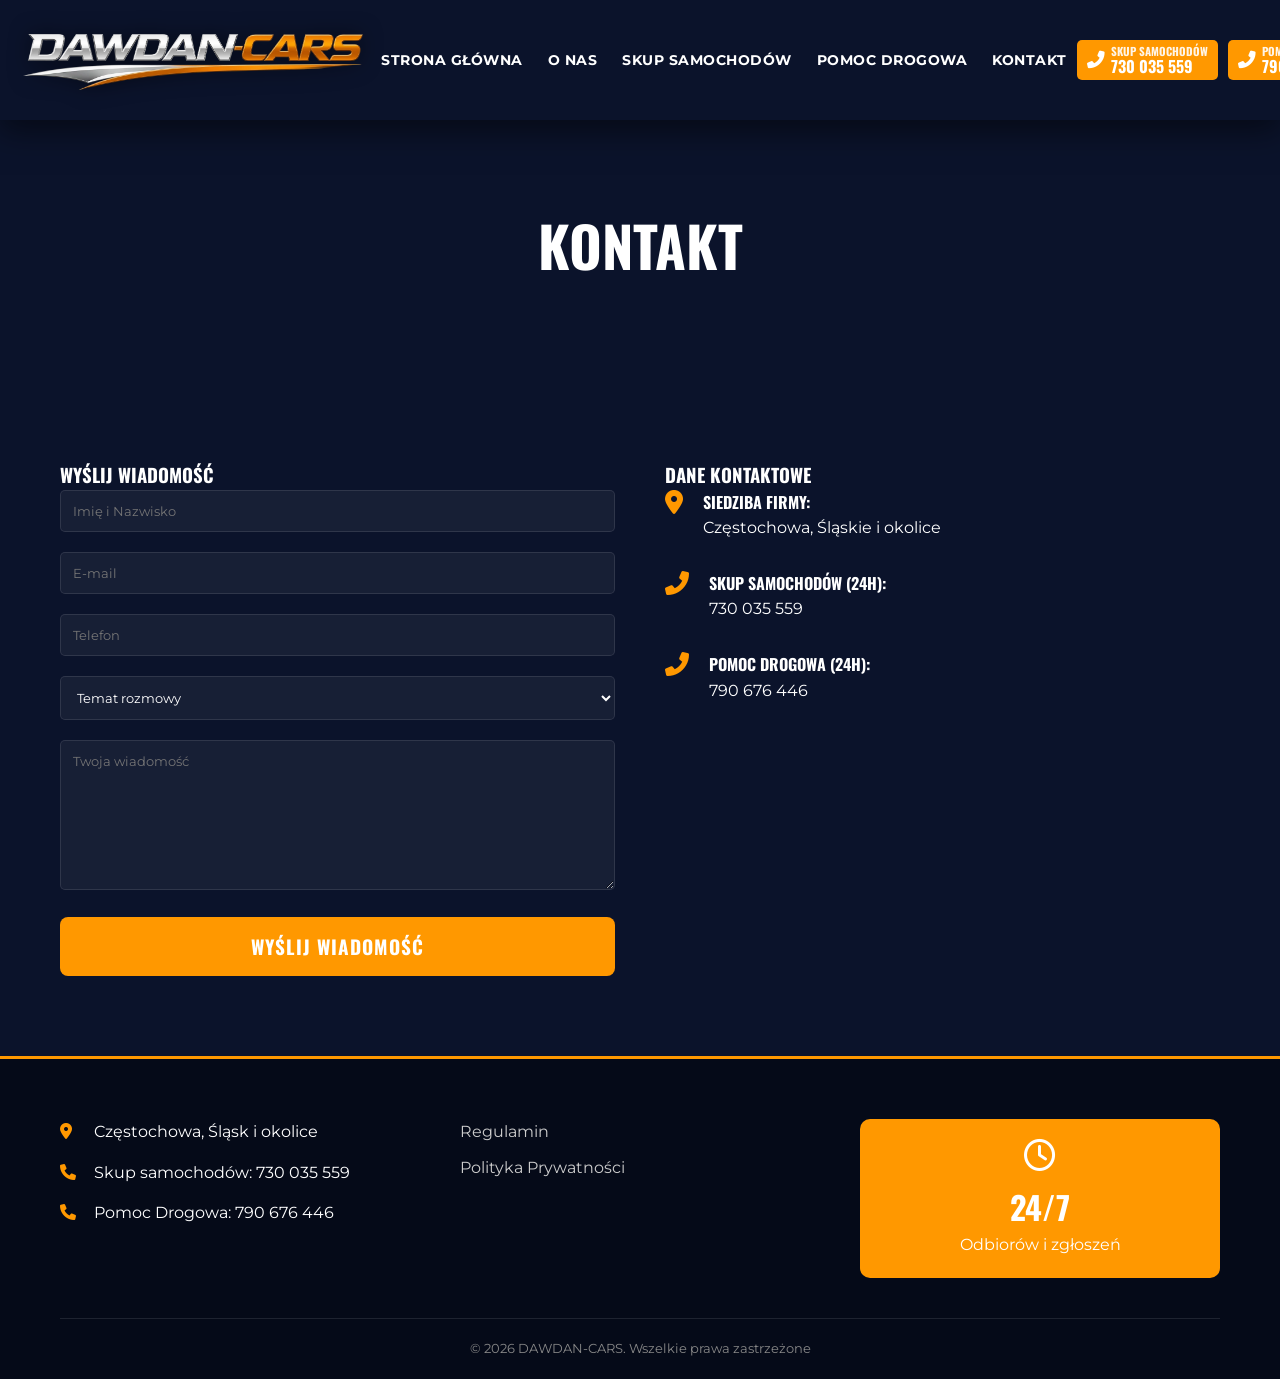
==== commit d498e275: "Refactor navigation, add animations, and implement mobile-friendly sliders - Redesigned desktop navi" ====
--- a/kontakt.html
+++ b/kontakt.html
@@ -48,7 +48,24 @@
                         <li><a href="laweta-pomoc-drogowa.html">POMOC DROGOWA</a></li>
                         <li><a href="kontakt.html">KONTAKT</a></li>
                     </ul>
-                <div class="header-cta">
+                    <div class="header-cta mobile-only">
+                        <a href="tel:+48730035559" class="btn-call">
+                            <i class="fas fa-phone-alt"></i>
+                            <span>
+                                <span class="btn-label">SKUP SAMOCHODÓW</span>
+                                <span class="btn-number">730 035 559</span>
+                            </span>
+                        </a>
+                        <a href="tel:+48790676446" class="btn-call">
+                            <i class="fas fa-phone-alt"></i>
+                            <span>
+                                <span class="btn-label">POMOC DROGOWA</span>
+                                <span class="btn-number">790 676 446</span>
+                            </span>
+                        </a>
+                    </div>
+                </nav>
+                <div class="header-cta desktop-only">
                     <a href="tel:+48730035559" class="btn-call">
                         <i class="fas fa-phone-alt"></i>
                         <span>
@@ -64,7 +81,6 @@
                         </span>
                     </a>
                 </div>
-                </nav>
                 <div class="menu-toggle">
                     <span></span>
                     <span></span>
--- a/style.css
+++ b/style.css
@@ -51,8 +51,8 @@
 }
 
 .top-bar .container {
-    display: flex;
-    justify-content: space-between;
+    display: grid;
+    grid-template-columns: 1fr auto 1fr;
     align-items: center;
     height: auto;
     max-width: 100%;
@@ -60,7 +60,6 @@
 }
 
 .logo {
-    flex: 0 1 auto; /* Allow logo to shrink if needed */
     display: flex;
     justify-content: flex-start;
 }
@@ -82,13 +81,12 @@
     display: flex;
     align-items: center;
     justify-content: center;
-    flex: 0 0 auto;
 }
 
 nav ul {
     display: flex;
     list-style: none;
-    gap: 5px; /* Tighter gap for better fit */
+    gap: 10px; /* Slightly more space */
 }
 
 nav a {
@@ -113,7 +111,10 @@
     justify-content: flex-end;
     align-items: center;
     gap: 10px; /* Reduced gap */
-    flex: 0 1 auto;
+}
+
+.mobile-only {
+    display: none;
 }
 
 .header-cta .btn-call {
@@ -157,11 +158,11 @@
     flex-direction: column;
     justify-content: center;
     align-items: center;
-    width: 45px;
-    height: 45px;
+    width: 50px;
+    height: 50px;
     background: rgba(255, 152, 0, 0.1);
-    border: 1px solid var(--primary-color);
-    border-radius: 10px;
+    border: 2px solid var(--primary-color);
+    border-radius: 12px;
     cursor: pointer;
     padding: 0;
     z-index: 2200; /* Above nav */
@@ -462,6 +463,13 @@
 .buys-swiper .swiper-button-next,
 .buys-swiper .swiper-button-prev {
     color: var(--primary-color);
+}
+
+@media (max-width: 768px) {
+    .buys-swiper .swiper-button-next,
+    .buys-swiper .swiper-button-prev {
+        display: none;
+    }
 }
 
 .buys-swiper .swiper-pagination-bullet-active {
@@ -1010,6 +1018,19 @@
     .menu-toggle {
         display: flex;
         order: 3;
+    }
+
+    .desktop-only {
+        display: none;
+    }
+
+    .mobile-only {
+        display: flex;
+    }
+
+    .top-bar .container {
+        display: flex;
+        justify-content: space-between;
     }
 
     nav {
@@ -1057,11 +1078,11 @@
         transform: translateY(0);
     }
 
-    nav.active li:nth-child(1) { transition-delay: 0.2s; }
-    nav.active li:nth-child(2) { transition-delay: 0.3s; }
-    nav.active li:nth-child(3) { transition-delay: 0.4s; }
-    nav.active li:nth-child(4) { transition-delay: 0.5s; }
-    nav.active li:nth-child(5) { transition-delay: 0.6s; }
+    nav.active li:nth-child(1) { transition-delay: 0.1s; }
+    nav.active li:nth-child(2) { transition-delay: 0.15s; }
+    nav.active li:nth-child(3) { transition-delay: 0.2s; }
+    nav.active li:nth-child(4) { transition-delay: 0.25s; }
+    nav.active li:nth-child(5) { transition-delay: 0.3s; }
 
     nav a {
         font-size: 1.5rem;
@@ -1099,13 +1120,21 @@
         padding: 10px 15px;
     }
 
-    nav .header-cta {
+    nav .header-cta.mobile-only {
         display: flex;
         flex-direction: column;
         gap: 15px;
         margin-top: 30px;
         width: 100%;
         max-width: 320px;
+        opacity: 0;
+        transform: translateY(20px);
+        transition: all 0.4s ease 0.4s;
+    }
+
+    nav.active .header-cta.mobile-only {
+        opacity: 1;
+        transform: translateY(0);
     }
 
     .header-cta {
--- a/critical.css
+++ b/critical.css
@@ -42,8 +42,8 @@
 }
 
 .top-bar .container {
-    display: flex;
-    justify-content: space-between;
+    display: grid;
+    grid-template-columns: 1fr auto 1fr;
     align-items: center;
     height: auto;
     max-width: 100%;
@@ -95,7 +95,10 @@
     justify-content: flex-end;
     align-items: center;
     gap: 10px;
-    flex: 0 1 auto;
+}
+
+.mobile-only {
+    display: none;
 }
 
 .header-cta .btn-call {
@@ -281,6 +284,16 @@
     }
     .top-bar .container {
         padding: 10px 15px;
+        display: flex;
+        justify-content: space-between;
+    }
+
+    .desktop-only {
+        display: none;
+    }
+
+    .mobile-only {
+        display: flex;
     }
     nav .header-cta {
         display: flex;
--- a/style.css
+++ b/style.css
@@ -51,8 +51,8 @@
 }
 
 .top-bar .container {
-    display: flex;
-    justify-content: space-between;
+    display: grid;
+    grid-template-columns: 1fr auto 1fr;
     align-items: center;
     height: auto;
     max-width: 100%;
@@ -60,7 +60,6 @@
 }
 
 .logo {
-    flex: 0 1 auto; /* Allow logo to shrink if needed */
     display: flex;
     justify-content: flex-start;
 }
@@ -82,13 +81,12 @@
     display: flex;
     align-items: center;
     justify-content: center;
-    flex: 0 0 auto;
 }
 
 nav ul {
     display: flex;
     list-style: none;
-    gap: 5px; /* Tighter gap for better fit */
+    gap: 10px; /* Slightly more space */
 }
 
 nav a {
@@ -113,7 +111,10 @@
     justify-content: flex-end;
     align-items: center;
     gap: 10px; /* Reduced gap */
-    flex: 0 1 auto;
+}
+
+.mobile-only {
+    display: none;
 }
 
 .header-cta .btn-call {
@@ -157,11 +158,11 @@
     flex-direction: column;
     justify-content: center;
     align-items: center;
-    width: 45px;
-    height: 45px;
+    width: 50px;
+    height: 50px;
     background: rgba(255, 152, 0, 0.1);
-    border: 1px solid var(--primary-color);
-    border-radius: 10px;
+    border: 2px solid var(--primary-color);
+    border-radius: 12px;
     cursor: pointer;
     padding: 0;
     z-index: 2200; /* Above nav */
@@ -462,6 +463,13 @@
 .buys-swiper .swiper-button-next,
 .buys-swiper .swiper-button-prev {
     color: var(--primary-color);
+}
+
+@media (max-width: 768px) {
+    .buys-swiper .swiper-button-next,
+    .buys-swiper .swiper-button-prev {
+        display: none;
+    }
 }
 
 .buys-swiper .swiper-pagination-bullet-active {
@@ -1010,6 +1018,19 @@
     .menu-toggle {
         display: flex;
         order: 3;
+    }
+
+    .desktop-only {
+        display: none;
+    }
+
+    .mobile-only {
+        display: flex;
+    }
+
+    .top-bar .container {
+        display: flex;
+        justify-content: space-between;
     }
 
     nav {
@@ -1057,11 +1078,11 @@
         transform: translateY(0);
     }
 
-    nav.active li:nth-child(1) { transition-delay: 0.2s; }
-    nav.active li:nth-child(2) { transition-delay: 0.3s; }
-    nav.active li:nth-child(3) { transition-delay: 0.4s; }
-    nav.active li:nth-child(4) { transition-delay: 0.5s; }
-    nav.active li:nth-child(5) { transition-delay: 0.6s; }
+    nav.active li:nth-child(1) { transition-delay: 0.1s; }
+    nav.active li:nth-child(2) { transition-delay: 0.15s; }
+    nav.active li:nth-child(3) { transition-delay: 0.2s; }
+    nav.active li:nth-child(4) { transition-delay: 0.25s; }
+    nav.active li:nth-child(5) { transition-delay: 0.3s; }
 
     nav a {
         font-size: 1.5rem;
@@ -1099,13 +1120,21 @@
         padding: 10px 15px;
     }
 
-    nav .header-cta {
+    nav .header-cta.mobile-only {
         display: flex;
         flex-direction: column;
         gap: 15px;
         margin-top: 30px;
         width: 100%;
         max-width: 320px;
+        opacity: 0;
+        transform: translateY(20px);
+        transition: all 0.4s ease 0.4s;
+    }
+
+    nav.active .header-cta.mobile-only {
+        opacity: 1;
+        transform: translateY(0);
     }
 
     .header-cta {
--- a/style.css
+++ b/style.css
@@ -51,8 +51,8 @@
 }
 
 .top-bar .container {
-    display: flex;
-    justify-content: space-between;
+    display: grid;
+    grid-template-columns: 1fr auto 1fr;
     align-items: center;
     height: auto;
     max-width: 100%;
@@ -60,7 +60,6 @@
 }
 
 .logo {
-    flex: 0 1 auto; /* Allow logo to shrink if needed */
     display: flex;
     justify-content: flex-start;
 }
@@ -82,13 +81,12 @@
     display: flex;
     align-items: center;
     justify-content: center;
-    flex: 0 0 auto;
 }
 
 nav ul {
     display: flex;
     list-style: none;
-    gap: 5px; /* Tighter gap for better fit */
+    gap: 10px; /* Slightly more space */
 }
 
 nav a {
@@ -113,7 +111,10 @@
     justify-content: flex-end;
     align-items: center;
     gap: 10px; /* Reduced gap */
-    flex: 0 1 auto;
+}
+
+.mobile-only {
+    display: none;
 }
 
 .header-cta .btn-call {
@@ -157,11 +158,11 @@
     flex-direction: column;
     justify-content: center;
     align-items: center;
-    width: 45px;
-    height: 45px;
+    width: 50px;
+    height: 50px;
     background: rgba(255, 152, 0, 0.1);
-    border: 1px solid var(--primary-color);
-    border-radius: 10px;
+    border: 2px solid var(--primary-color);
+    border-radius: 12px;
     cursor: pointer;
     padding: 0;
     z-index: 2200; /* Above nav */
@@ -462,6 +463,13 @@
 .buys-swiper .swiper-button-next,
 .buys-swiper .swiper-button-prev {
     color: var(--primary-color);
+}
+
+@media (max-width: 768px) {
+    .buys-swiper .swiper-button-next,
+    .buys-swiper .swiper-button-prev {
+        display: none;
+    }
 }
 
 .buys-swiper .swiper-pagination-bullet-active {
@@ -1010,6 +1018,19 @@
     .menu-toggle {
         display: flex;
         order: 3;
+    }
+
+    .desktop-only {
+        display: none;
+    }
+
+    .mobile-only {
+        display: flex;
+    }
+
+    .top-bar .container {
+        display: flex;
+        justify-content: space-between;
     }
 
     nav {
@@ -1057,11 +1078,11 @@
         transform: translateY(0);
     }
 
-    nav.active li:nth-child(1) { transition-delay: 0.2s; }
-    nav.active li:nth-child(2) { transition-delay: 0.3s; }
-    nav.active li:nth-child(3) { transition-delay: 0.4s; }
-    nav.active li:nth-child(4) { transition-delay: 0.5s; }
-    nav.active li:nth-child(5) { transition-delay: 0.6s; }
+    nav.active li:nth-child(1) { transition-delay: 0.1s; }
+    nav.active li:nth-child(2) { transition-delay: 0.15s; }
+    nav.active li:nth-child(3) { transition-delay: 0.2s; }
+    nav.active li:nth-child(4) { transition-delay: 0.25s; }
+    nav.active li:nth-child(5) { transition-delay: 0.3s; }
 
     nav a {
         font-size: 1.5rem;
@@ -1099,13 +1120,21 @@
         padding: 10px 15px;
     }
 
-    nav .header-cta {
+    nav .header-cta.mobile-only {
         display: flex;
         flex-direction: column;
         gap: 15px;
         margin-top: 30px;
         width: 100%;
         max-width: 320px;
+        opacity: 0;
+        transform: translateY(20px);
+        transition: all 0.4s ease 0.4s;
+    }
+
+    nav.active .header-cta.mobile-only {
+        opacity: 1;
+        transform: translateY(0);
     }
 
     .header-cta {
